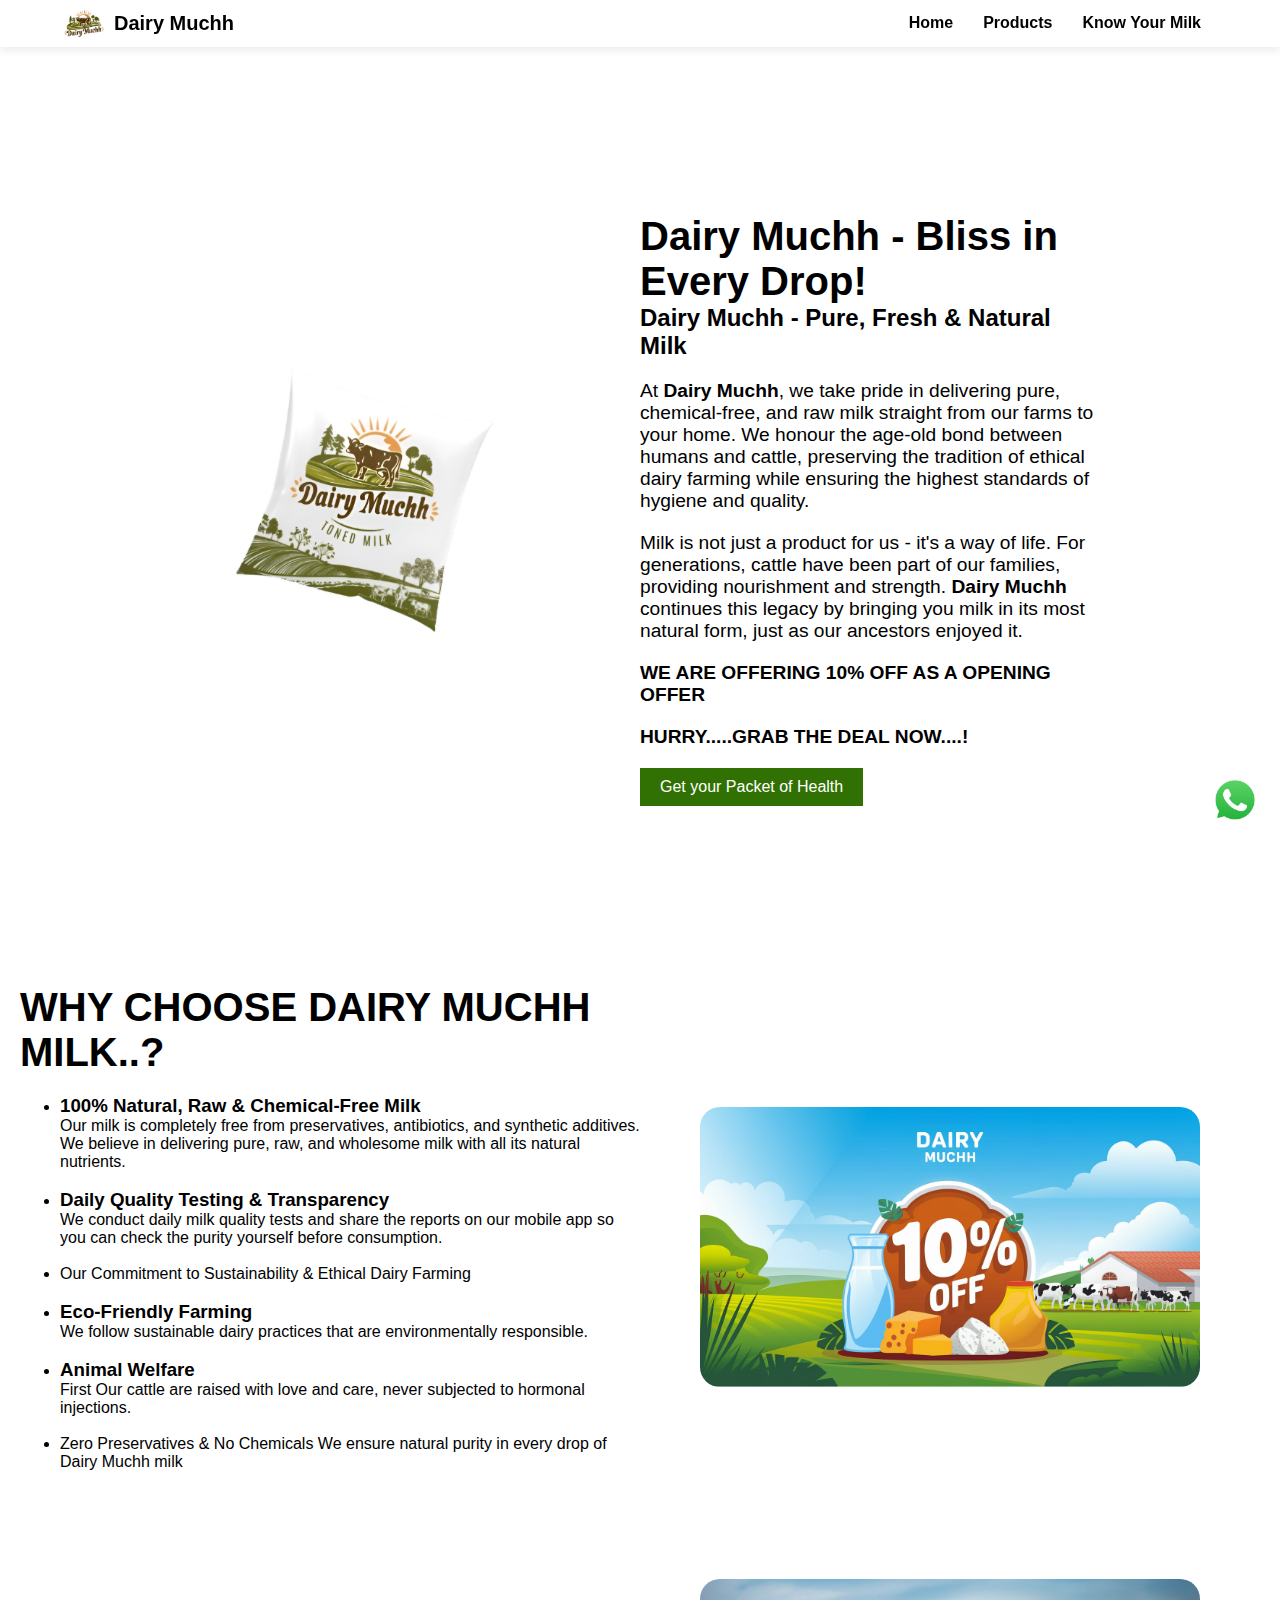
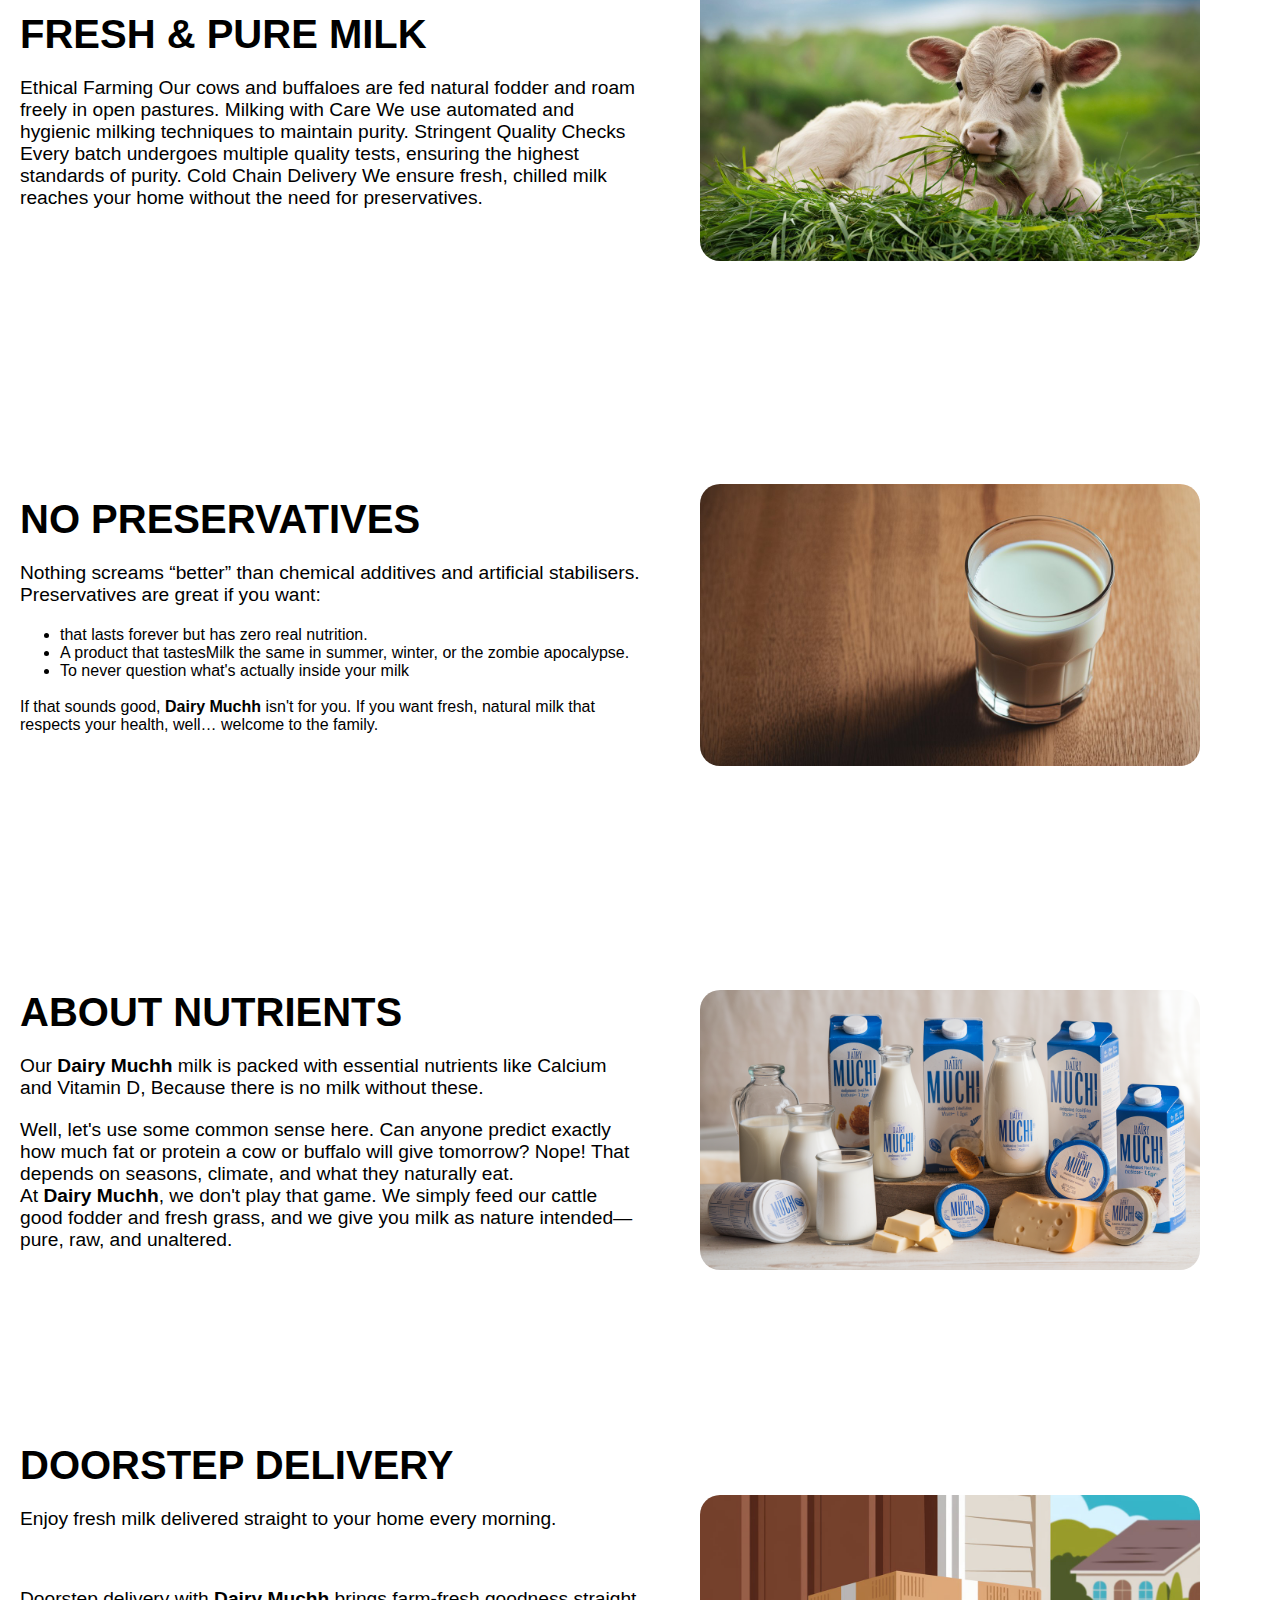
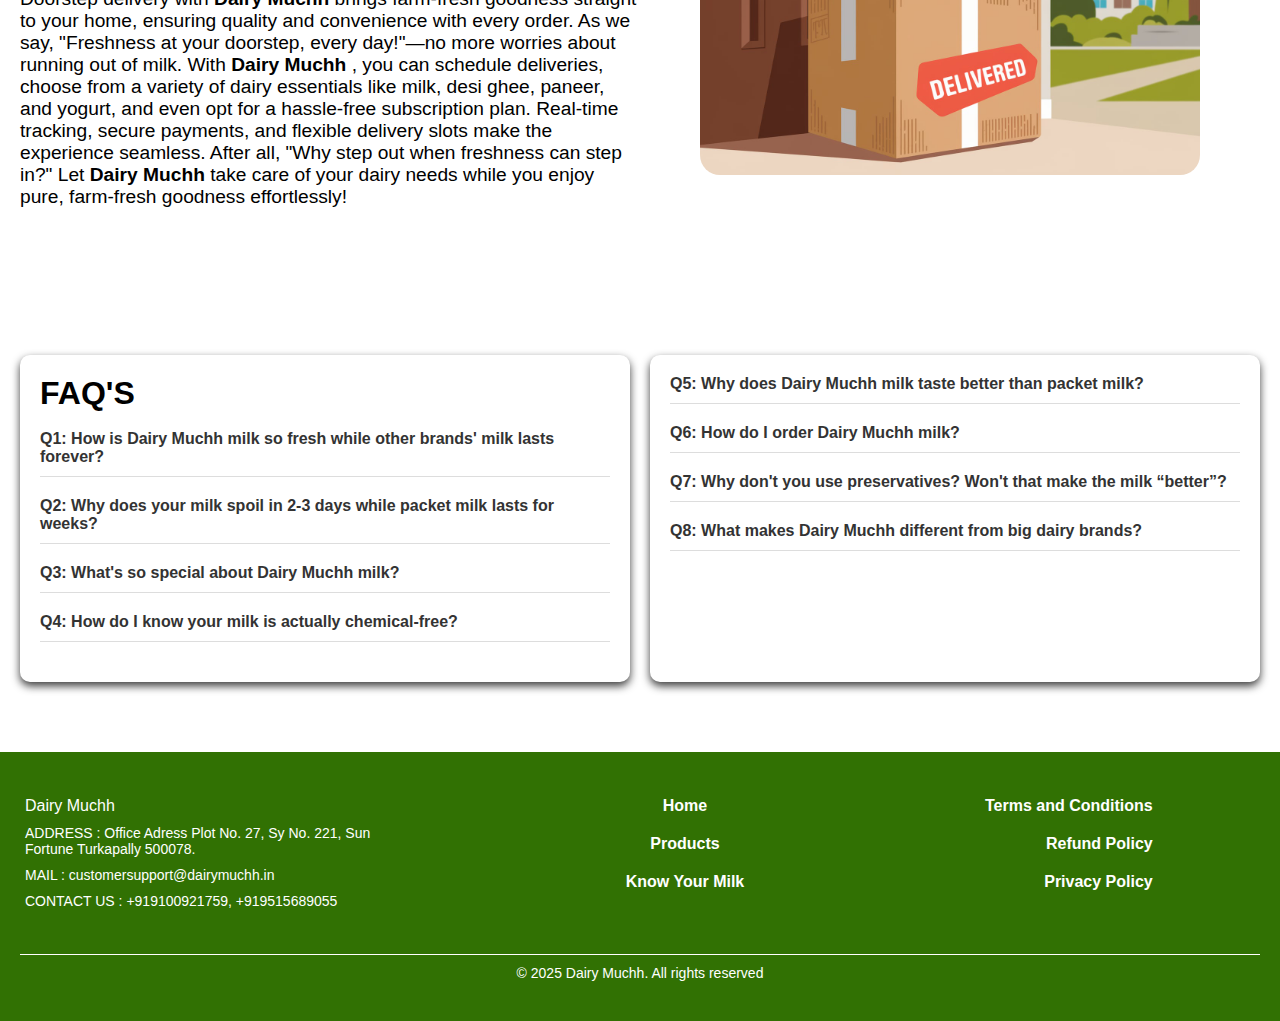
==== index.html @ 493630d1 "Update index.html" ====
<!DOCTYPE html>
<html lang="en">
<head>
    <meta charset="UTF-8">
    <meta name="viewport" content="width=device-width, initial-scale=1.0">
    <title>Dairy Muchh</title>
    <link rel="stylesheet" href="styles.css">
</head>
<body>

    <header>
        <nav>
            <div class="logo">
                <img src="./assets/rsz_dairymuchh_logo_transparent.png" alt="Dairy Muchh Logo" class="logo-img">
                <b class="logo-text">Dairy Muchh</b>
            </div>
            <div class="hamburger" id="hamburger">☰</div>
            <ul class="nav-links" id="nav-links">
                <li><a href="#">Home</a></li>
                <li><a href="products.html">Products</a></li>
                <li><a href="know_your_milk.html">Know Your Milk</a></li>
            </ul>
        </nav>
    </header>
    

    <section class="hero">
        <div class="hero-content">
            <img src="./assets/milk-packet.png" alt="Milk Packet">
            <div class="text">
                <h1>Dairy Muchh - Bliss in Every Drop!</h1>
                <h2>Dairy Muchh - Pure, Fresh & Natural Milk</h2>
                <p>At <b>Dairy Muchh</b>, we take pride in delivering pure, chemical-free, and raw milk straight from our
                    farms to your home. We honour the age-old bond between humans and cattle, preserving the
                    tradition of ethical dairy farming while ensuring the highest standards of hygiene and quality.</p>

                   <p> Milk is not just a product for us - it's a way of life. For generations, cattle have been part of our
                    families, providing nourishment and strength. <b>Dairy Muchh</b> continues this legacy by bringing you
                    milk in its most natural form, just as our ancestors enjoyed it.</p>
                    <b><p>WE ARE OFFERING 10% OFF AS A OPENING OFFER</p></b>
                    <h2><p><b>HURRY.....GRAB THE DEAL NOW....!</b></p></h2>
                <button>Get your Packet of Health</button>
            </div>
        </div>
    </section>

    <div class="section">
        <div class="text">
            <h1>WHY CHOOSE DAIRY MUCHH MILK..?</h1>
            <ul>
                <li><p> <h3>100% Natural, Raw & Chemical-Free Milk</h3>
                    Our milk is completely free from preservatives, antibiotics, and synthetic additives. We believe in
                    delivering pure, raw, and wholesome milk with all its natural nutrients.</li><br>

                    <li><h3>Daily Quality Testing & Transparency</h3>
                        We conduct daily milk quality tests and share the reports on our mobile app so you can check the
                        purity yourself before consumption.</li><br>
                        
                        <li>Our Commitment to Sustainability & Ethical Dairy Farming</li><br>

                        <li> <h3>Eco-Friendly Farming</h3> We follow sustainable dairy practices that are environmentally
                            responsible.</li><br>
                            
                            <li> <h3>Animal Welfare</h3> First Our cattle are raised with love and care, never subjected to hormonal
                                injections.</li><br>

                                <li> Zero Preservatives & No Chemicals We ensure natural purity in every drop of Dairy Muchh
                                    milk</p></li><br>
                   

            </ul>
            
          
        </div>
        <div class="image">
            <img src="./assets/tenpercentoff.webp" alt="WHY CHOOSE DAIRY MUCHH MILK..?">
        </div>
    </div>

   
    <div class="section">
        <div class="text">
            <h1>FRESH & PURE MILK</h1>
            <p>Ethical Farming Our cows and buffaloes are fed natural fodder and roam freely in open
                pastures.
                Milking with Care We use automated and hygienic milking techniques to maintain purity.
                Stringent Quality Checks Every batch undergoes multiple quality tests, ensuring the highest
                standards of purity.
                Cold Chain Delivery We ensure fresh, chilled milk reaches your home without the need for
                preservatives.</p>
        </div>
        <div class="image">
            <img src="./assets/calf-grass-eating.jpg" alt="Fresh & Pure Milk">
        </div>
    </div>

    <div class="section">
        <div class="text">
            <h1>NO PRESERVATIVES</h1>
            <p> Nothing screams “better” than chemical additives and artificial stabilisers. <br>
                Preservatives are great if you want:
                <br>
                <ul>
                    <li> that lasts forever but has zero real nutrition. </li>
                    <li>A product that tastesMilk the same in summer, winter, or the zombie apocalypse.</li>
                    <li> To never question what's actually inside your milk</li> </ul>
            <br />
                 
                If that sounds good, <b>Dairy Muchh</b> isn't for you. If you want fresh, natural milk that respects your
                health, well… welcome to the family.</p>
        </div>
        <div class="image">
            <img src="./assets/milk-glass.jpg" alt="No Preservatives">
        </div>
    </div>

    <div class="section">
        <div class="text">
            <h1>ABOUT NUTRIENTS</h1>
            <p>Our <b>Dairy Muchh</b> milk is packed with essential nutrients like Calcium and Vitamin D, Because there is no milk without these.</p>
            <p>Well, let's use some common sense here. Can anyone predict exactly how much fat or protein a
                cow or buffalo will give tomorrow? Nope! That depends on seasons, climate, and what they
                naturally eat. <br> At <b>Dairy Muchh</b>, we don't play that game. We simply feed our cattle good fodder and fresh grass,
                and we give you milk as nature intended—pure, raw, and unaltered. </p>
        </div>
        <div class="image">
            <img src="./assets/products.webp" alt="About Nutrients">
        </div>
    </div>

    <div class="section">
        <div class="text">
            <h1>DOORSTEP DELIVERY</h1>
            <p>Enjoy fresh milk delivered straight to your home every morning.</p> <br />
            <p>Doorstep delivery with <b> Dairy Muchh</b> brings farm-fresh goodness straight to your home, 
                ensuring quality and convenience with every order. As we say, "Freshness at your doorstep, 
                every day!"—no more worries about running out of milk. With <b>Dairy Muchh</b> , you can schedule deliveries, 
                choose from a variety of dairy essentials like milk, desi ghee, paneer, and yogurt, and even opt for a hassle-free subscription plan. 
                Real-time tracking, secure payments, and flexible delivery slots make the experience seamless. After all, 
                "Why step out when freshness can step in?" Let <b>Dairy Muchh</b>  take care of your dairy needs while you enjoy pure, farm-fresh goodness effortlessly! </p>
        </div>
        <div class="image">
            <img src="./assets/delivery.jpg" alt="Doorstep Delivery">
        </div>
    </div>
    <div class="whatsapp-icon" onclick="openWhatsApp()">
        <img src="./assets/whatsapp-logo.png" alt="WhatsApp">

    </div>
   
    <script>
        document.addEventListener("DOMContentLoaded", function () {
            const hamburger = document.getElementById("hamburger");
            const navLinks = document.getElementById("nav-links");

            hamburger.addEventListener("click", function () {
                navLinks.classList.toggle("active");
            });
        });
        function openWhatsApp() {
            window.location.href = "https://wa.me/+919100921759"; 
        }
    </script>


    <div class="faq-container">
        
        <div class="faq-column">
            <h1>FAQ'S</h1> <br>
            <div class="faq-item">
                <div class="question">Q1: How is Dairy Muchh milk so fresh while other brands' milk lasts forever?</div>
                <div class="answer">Good question! While we deliver raw, farm-fresh milk the very next morning, other brands treat their milk like it's going on a world tour...</div>
            </div>
            <div class="faq-item">
                <div class="question">Q2: Why does your milk spoil in 2-3 days while packet milk lasts for weeks?</div>
                <div class="answer">Because our <b>Dairy Muchh</b> milk is actually real milk! No preservatives, no chemicals, no ultra-processing...</div>
            </div>
            <div class="faq-item">
                <div class="question">Q3: What's so special about Dairy Muchh milk?</div>
                <div class="answer">
                    <ul>
                        <li>We deliver fresh milk</li>
                        <li>No preservatives, no adulteration, no factory processing</li>
                        <li>Ethically raised, happy cows & buffaloes</li>
                        <li>Transparency - You can test our milk anytime!</li>
                    </ul>
                </div>
            </div>
            <div class="faq-item">
                <div class="question">Q4: How do I know your milk is actually chemical-free?</div>
                <div class="answer">We encourage you to test it yourself! We provide a mini testing kit so you can see the truth...</div>
            </div>
        </div>
        <div class="faq-column">
            <div class="faq-item">
                <div class="question">Q5: Why does Dairy Muchh milk taste better than packet milk?</div>
                <div class="answer">Because it's real milk! It hasn't been boiled, processed, stored, and packed into plastic for weeks...</div>
            </div>
            <div class="faq-item">
                <div class="question">Q6: How do I order Dairy Muchh milk?</div>
                <div class="answer">Simple! Just download our app, place an order, and enjoy fresh farm milk delivered to your home the very next morning!</div>
            </div>
            <div class="faq-item">
                <div class="question">Q7: Why don't you use preservatives? Won't that make the milk “better”?</div>
                <div class="answer">Oh yes, nothing screams “better” than chemical additives and artificial stabilisers...</div>
            </div>
            <div class="faq-item">
                <div class="question">Q8: What makes Dairy Muchh different from big dairy brands?</div>
                <div class="answer">
                    <b>Big Dairy Brands:</b><br>
                    ❌ Milk takes a road trip before reaching you.<br>
                    ❌ Boiled, processed, and stored for weeks.<br>
                    ❌ Has an ingredients list longer than it should.<br><br>
                    <b>Dairy Muchh:</b><br>
                    ✅ Fresh Milk arrives at your home.<br>
                    ✅ No preservatives, no chemicals, no processing.<br>
                    ✅ Pure, natural, and packed with nutrients.<br>
                    ✅ Delivered fresh, the way milk is supposed to be.
                </div>
            </div>
        </div>
    </div>

    
</body>
<footer>
    <div class="footer-container">
        <div class="footer-left">
            <div class="logo-down">Dairy Muchh</div>
             <p>ADDRESS : Office Adress Plot No. 27, Sy No. 221, Sun Fortune Turkapally 500078.</p>
            <p >MAIL : customersupport@dairymuchh.in </p>   
            <p>CONTACT US : +919100921759, +919515689055</p>
        </div>
        <div class="footer-middle">
            <ul>
                <li><a href="#">Home</a></li>
                <li><a href="products.html">Products</a></li>
                <li><a href="know_your_milk.html">Know Your Milk</a></li>
            </ul>
        </div>
        <div class="footer-right">
            <ul>
                <li><a href="terms_of_use.html">Terms and Conditions</a></li>
                <li><a href="refund_policy.html">Refund Policy</a></li>
                <li><a href="privacy_policy.html">Privacy Policy</a></li>
            </ul>
        </div>
    </div>
    <br>
    <div class="footer-bottom">
        <p>© 2025 Dairy Muchh. All rights reserved</p> 
    </div>
</footer>
</html>
---- styles.css ----
* {
    margin: 0;
    padding: 10;
    box-sizing: border-box;
    font-family: Arial, sans-serif;
}

body {
    scroll-behavior: smooth;
}

header {
    background: white;
    padding: 10px 5%;
    position: fixed;
    width: 100%;
    top: 0;
    box-shadow: 0 2px 10px rgba(0, 0, 0, 0.1);
    z-index: 1000;
}

nav {
    display: flex;
    justify-content: space-between;
    align-items: center;
    position: relative;
}

nav ul {
    list-style: none;
    display: flex;
}

nav ul li {
    margin: 0 15px;
}

nav ul li a {
    text-decoration: none;
    color: black;
    font-weight: bold;
}

.hero {
    margin-top: 60px;
    display: flex;
    align-items: center;
    justify-content: center;
    padding: 50px 5%;
    height: 100vh;
}

.hero-content {
    display: flex;
    align-items: center;
    justify-content: space-between;
    width: 80%;
}

.hero-content img {
    width: 40%;
    max-width: 400px;
}

.text {
    width: 50%;
}

.text h1 {
    font-size: 2.5rem;
}

.text p {
    margin: 20px 0;
    font-size: 1.2rem;
}

button {
    background: #317103;
    color: white;
    padding: 10px 20px;
    border: none;
    cursor: pointer;
    font-size: 1rem;
}

.scroll-section {
    height: 100vh;
    display: flex;
    align-items: center;
    justify-content: center;
    font-size: 2rem;
    font-weight: bold;
    background: #f5f5f5;
    border-bottom: 2px solid #ddd;
}

.whatsapp-icon {
    position: fixed;
    right: 20px;
    bottom: 75px;
    width: 50px;
    height: 50px;
}

.whatsapp-icon img {
    width: 100%;
}

.logo {
    display: flex;
    align-items: center;
}

.logo-img {
    width: 40px;
    height: auto;
    margin-right: 10px;
}

.logo-text {
    font-size: 20px;
    font-weight: bold;
}

.hamburger {
    display: none;
    font-size: 2rem;
    cursor: pointer;
}

footer {
    background-color: #317103;
    padding: 40px 20px;
}

.footer-container {
    display: flex;
    justify-content: space-between;
    align-items: flex-start;
    max-width: 1200px;
    margin: 5px;
    flex-wrap: wrap;
}

.footer-left {
    width: 30%;
}

.footer-left h2, .contact p, .contact a {
    color: white;
}

.footer-left p {
    font-size: 14px;
    margin-top: 10px;
    color: white;
}
.logo-down {
    color: white;
}

.footer-middle {
    width: 20%;
}

.footer-middle ul {
    list-style: none;
    padding: 0;
    height: 100%;
    text-align: center;
    color: white;
}

.footer-middle ul li {
    margin-bottom: 20px;
    color: white;
}

.footer-middle ul li a {
    text-decoration: none;
    color: white;
    font-weight: bold;
}


.footer-right {
    display: flex;
    width: 20%;
    align-items: end;
    text-align: end;
}

.footer-right ul {
    list-style: none;
    padding: 0;
    height: 100%;
    text-align: end;
    color: white;
}

.footer-right ul li {
    margin-bottom: 20px;
    color: white;
}

.footer-right ul li a {
    text-decoration: none;
    color: white;
    font-weight: bold;
}


.social-icons {
    display: flex;
    justify-content: center;
    gap: 15px;
}

.social-icons img {
    width: 60px;
    height: 60px;
    padding: 10px;
}

.footer-bottom {
    justify-content: space-between;
    align-items: center;
    border-top: 1px solid white;
    padding-top: 10px;
    margin-top: 20px;
    flex-wrap: wrap;
    text-align: center;
}

.footer-bottom p {
    font-size: 14px;
    color: white;
    align-items: center;
    text-align: center;
}

.footer-bottom ul {
    list-style: none;
    display: flex;
    gap: 15px;
    padding: 0;
}

.footer-bottom ul li a {
    text-decoration: none;
    color: white;
    font-size: 14px;
}

.section {
    display: flex;
    flex-direction: row;
    height: 500px;
    width: 100%;
    align-items: center;
    justify-content: space-between;
    background-color: white;
    padding: 20px;
    margin: 5px auto;
    border-radius: 10px;
    box-sizing: border-box;
    flex-wrap: wrap;
}

.text-2 {
    text-align: end;
    flex: 1;
    padding: 10px;
}

.image {
    display: flex;
    flex: 1;
    align-items: center;
    justify-content: center;
}

.image img {
    width: 500px;
    border-radius: 20px;
    margin: 10px;
    object-fit: cover;
}


.faq-container {
    font-family: Arial, sans-serif;
    display: flex;
    justify-content: center;

    gap: 20px;
    max-width: 100%;
    margin: 50px auto;
    padding: 20px;
}

.faq-column {
    flex: 1 ;
    background-color: white;
    padding: 20px;
    border-radius: 10px;
    box-shadow: 0px 4px 8px rgba(7, 7, 7, 0.788);
}

.faq-item {
    margin-bottom: 20px;
    border-bottom: 1px solid #ddd;
    padding-bottom: 10px;
}

.question {
    font-weight: bold;
    color: #333;
    cursor: pointer;
}

.answer {
    margin-top: 5px;
    color: #555;
    display: none;
}

.faq-item:hover .answer {
    display: block;
}



@media (max-width: 768px) {
    .section {
        flex-direction: column;
        height: auto;
    }
    .image img {
        width: 90%;
    }
    .text, .text-2 {
        text-align: center;
    }
    .hero-content {
        flex-direction: column;
        text-align: center;
    }
    .hero-content img {
        width: 80%;
        max-width: 300px;
        margin-bottom: 20px;
    }
    .text {
        width: 100%;
    }

    .faq-container {
        flex-direction: column;
    }
    .nav-links {
        display: none;
        flex-direction: column;
        background: white;
        position: absolute;
        top: 60px;
        right: 0;
        width: 200px;
        box-shadow: 0 2px 10px rgba(0, 0, 0, 0.1);
        padding: 10px;
        text-align: center;
    }
    .nav-links.active {
        display: flex;
    }
    .hamburger {
        display: block;
    }
}

@media (min-width: 769px) {
    .hamburger {
        display: none;
    }
    .nav-links {
        display: flex;
    }
}
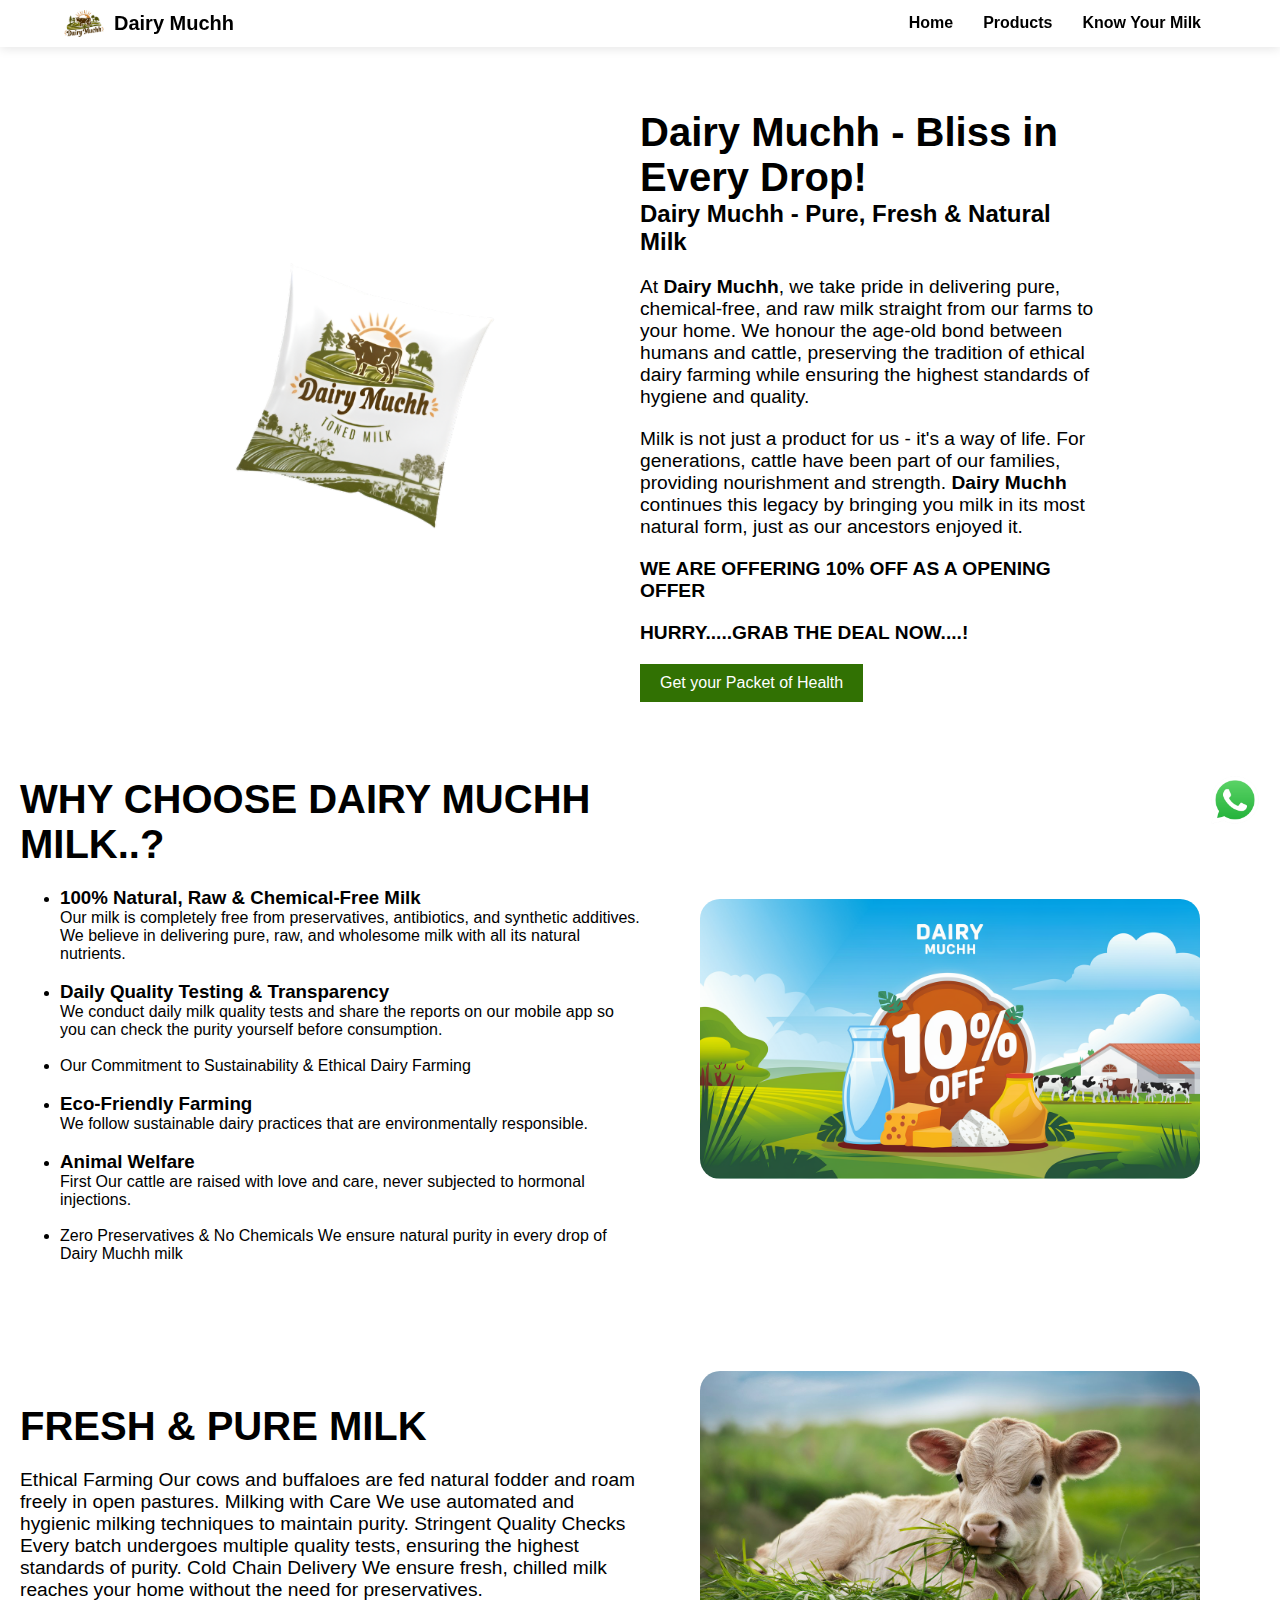
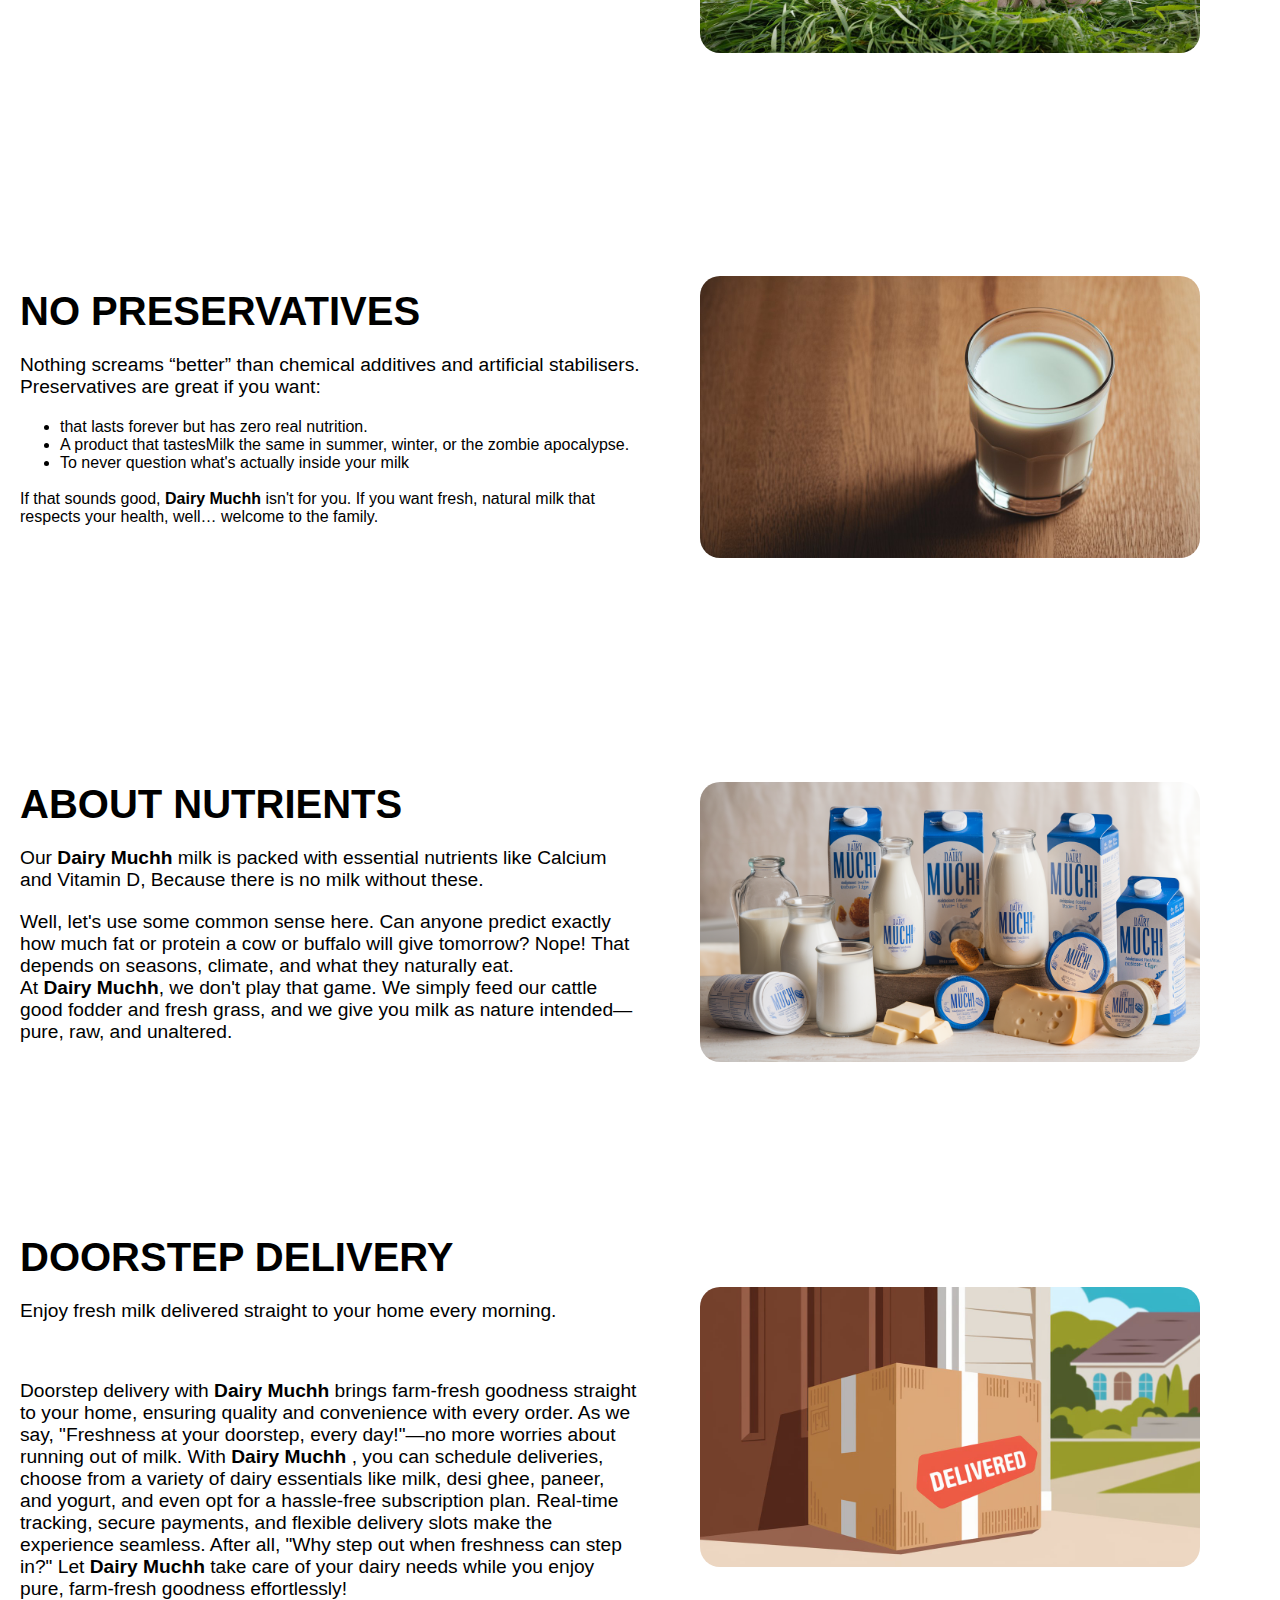
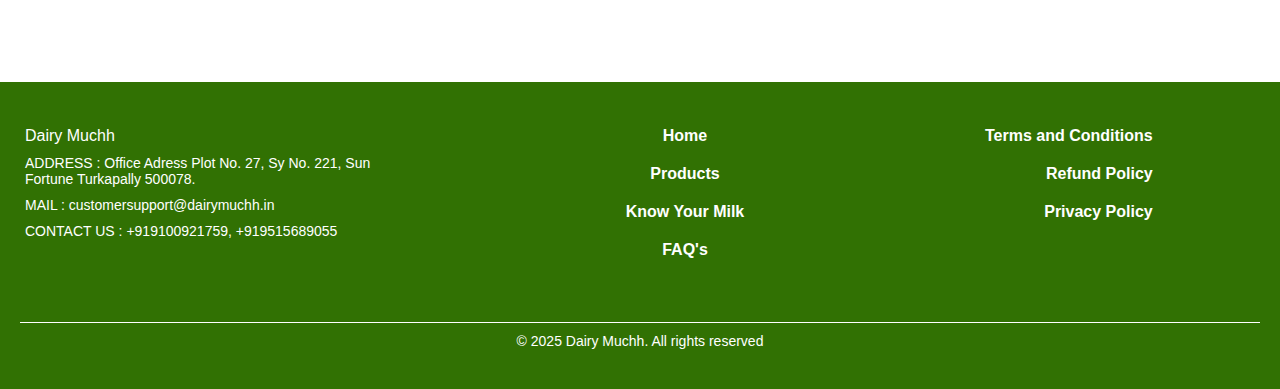
==== commit 9a29fe7b: "Update index.html" ====
--- a/index.html
+++ b/index.html
@@ -162,66 +162,6 @@
         }
     </script>
 
-
-    <div class="faq-container">
-        
-        <div class="faq-column">
-            <h1>FAQ'S</h1> <br>
-            <div class="faq-item">
-                <div class="question">Q1: How is Dairy Muchh milk so fresh while other brands' milk lasts forever?</div>
-                <div class="answer">Good question! While we deliver raw, farm-fresh milk the very next morning, other brands treat their milk like it's going on a world tour...</div>
-            </div>
-            <div class="faq-item">
-                <div class="question">Q2: Why does your milk spoil in 2-3 days while packet milk lasts for weeks?</div>
-                <div class="answer">Because our <b>Dairy Muchh</b> milk is actually real milk! No preservatives, no chemicals, no ultra-processing...</div>
-            </div>
-            <div class="faq-item">
-                <div class="question">Q3: What's so special about Dairy Muchh milk?</div>
-                <div class="answer">
-                    <ul>
-                        <li>We deliver fresh milk</li>
-                        <li>No preservatives, no adulteration, no factory processing</li>
-                        <li>Ethically raised, happy cows & buffaloes</li>
-                        <li>Transparency - You can test our milk anytime!</li>
-                    </ul>
-                </div>
-            </div>
-            <div class="faq-item">
-                <div class="question">Q4: How do I know your milk is actually chemical-free?</div>
-                <div class="answer">We encourage you to test it yourself! We provide a mini testing kit so you can see the truth...</div>
-            </div>
-        </div>
-        <div class="faq-column">
-            <div class="faq-item">
-                <div class="question">Q5: Why does Dairy Muchh milk taste better than packet milk?</div>
-                <div class="answer">Because it's real milk! It hasn't been boiled, processed, stored, and packed into plastic for weeks...</div>
-            </div>
-            <div class="faq-item">
-                <div class="question">Q6: How do I order Dairy Muchh milk?</div>
-                <div class="answer">Simple! Just download our app, place an order, and enjoy fresh farm milk delivered to your home the very next morning!</div>
-            </div>
-            <div class="faq-item">
-                <div class="question">Q7: Why don't you use preservatives? Won't that make the milk “better”?</div>
-                <div class="answer">Oh yes, nothing screams “better” than chemical additives and artificial stabilisers...</div>
-            </div>
-            <div class="faq-item">
-                <div class="question">Q8: What makes Dairy Muchh different from big dairy brands?</div>
-                <div class="answer">
-                    <b>Big Dairy Brands:</b><br>
-                    ❌ Milk takes a road trip before reaching you.<br>
-                    ❌ Boiled, processed, and stored for weeks.<br>
-                    ❌ Has an ingredients list longer than it should.<br><br>
-                    <b>Dairy Muchh:</b><br>
-                    ✅ Fresh Milk arrives at your home.<br>
-                    ✅ No preservatives, no chemicals, no processing.<br>
-                    ✅ Pure, natural, and packed with nutrients.<br>
-                    ✅ Delivered fresh, the way milk is supposed to be.
-                </div>
-            </div>
-        </div>
-    </div>
-
-    
 </body>
 <footer>
     <div class="footer-container">
@@ -236,6 +176,7 @@
                 <li><a href="#">Home</a></li>
                 <li><a href="products.html">Products</a></li>
                 <li><a href="know_your_milk.html">Know Your Milk</a></li>
+                <li><a href="FAQ's.html">FAQ's</a></li>
             </ul>
         </div>
         <div class="footer-right">
--- a/styles.css
+++ b/styles.css
@@ -47,7 +47,6 @@
     align-items: center;
     justify-content: center;
     padding: 50px 5%;
-    height: 100vh;
 }
 
 .hero-content {
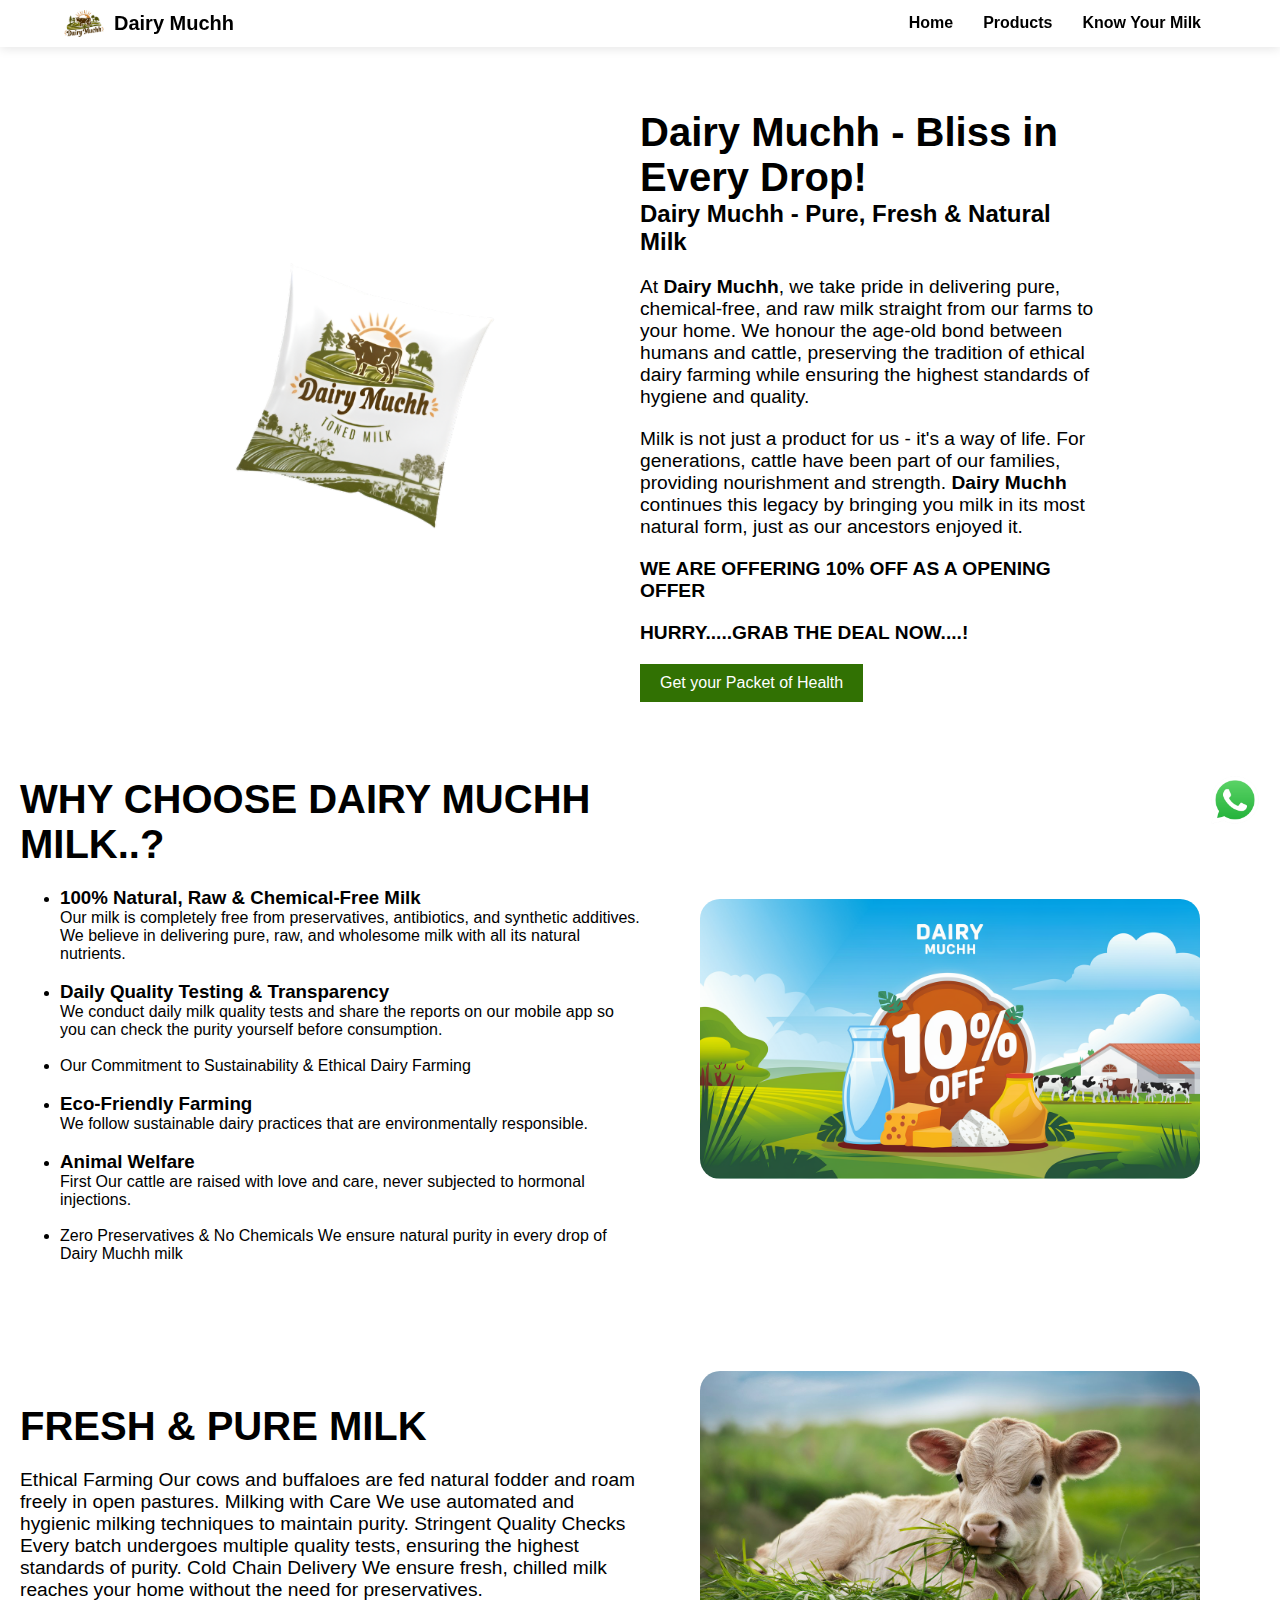
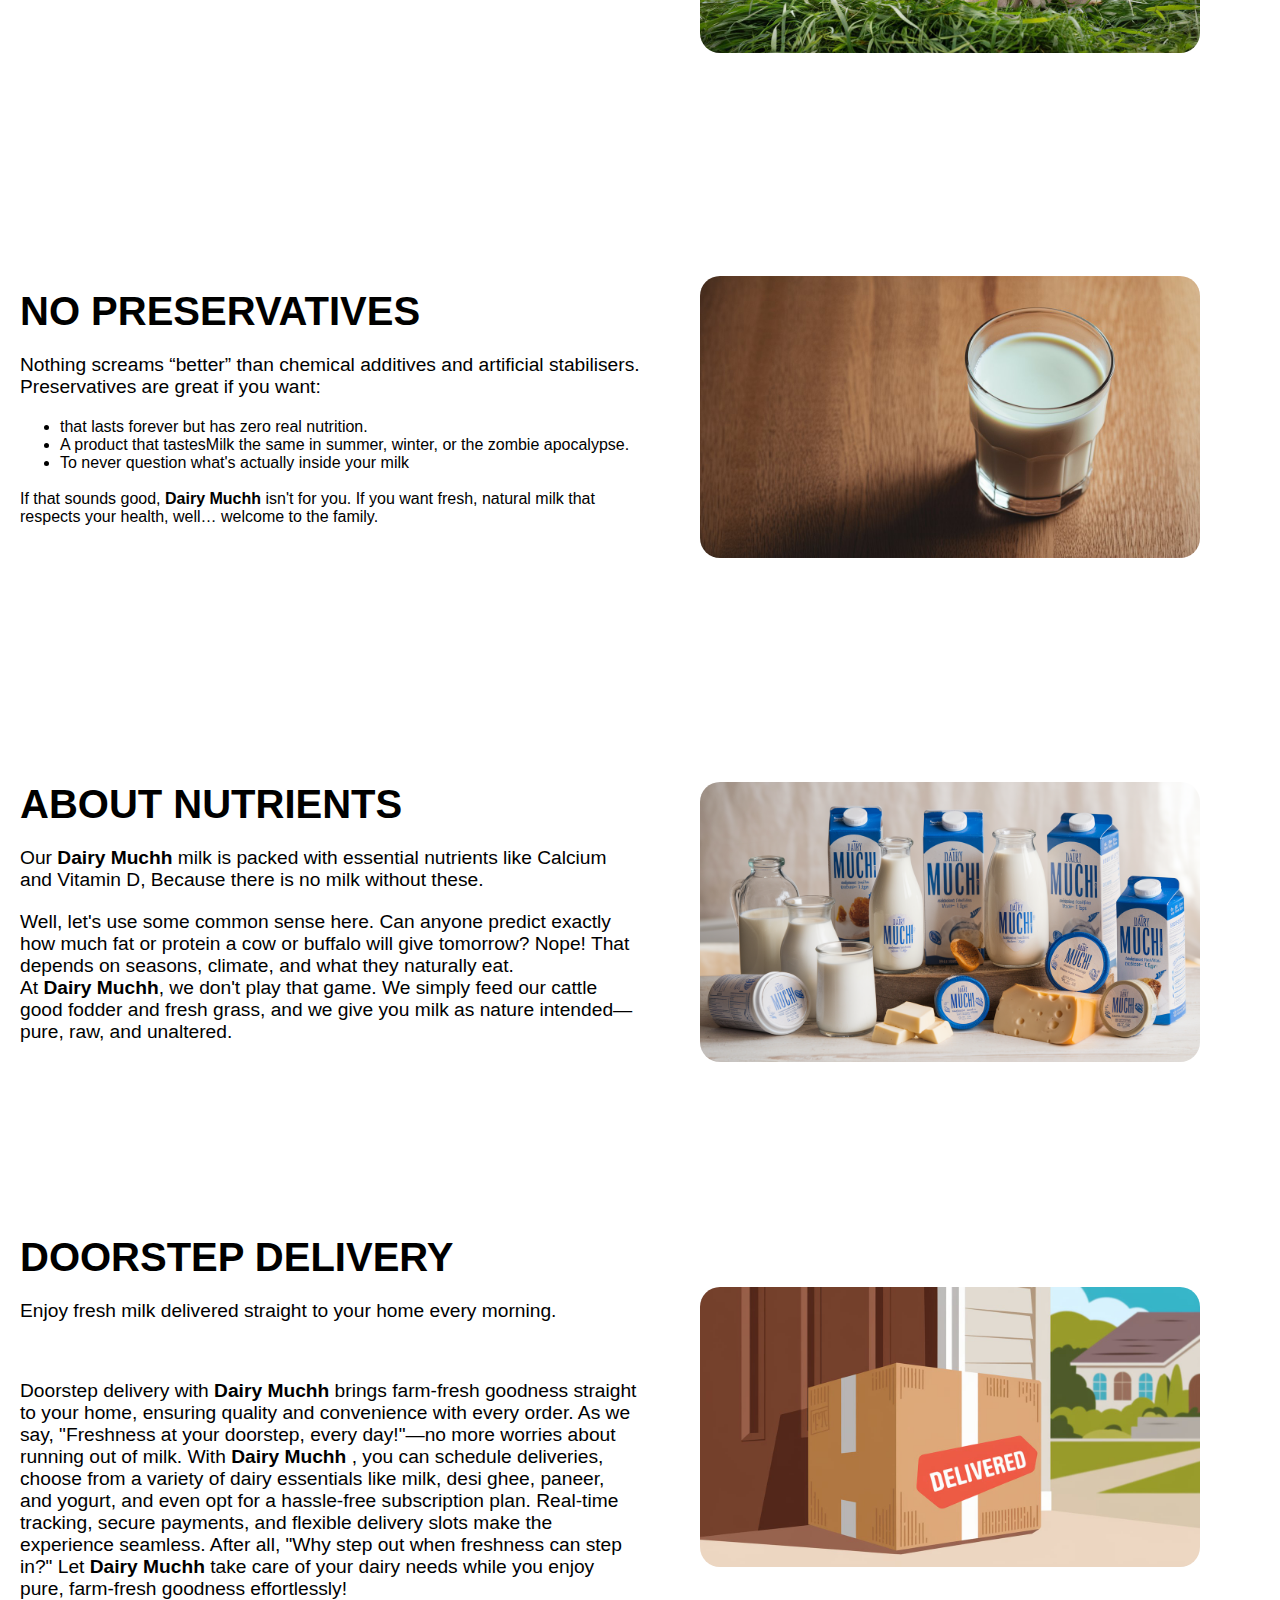
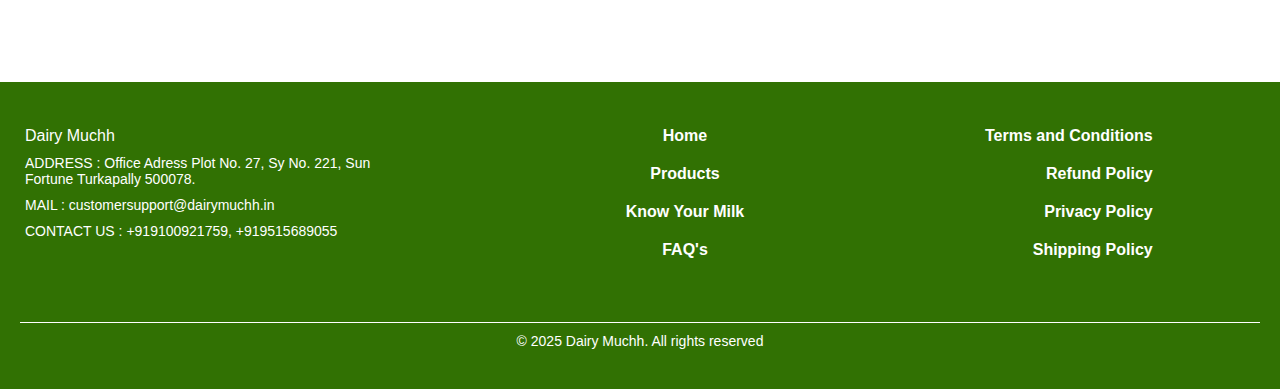
==== commit 7afaa0b4: "Update index.html" ====
--- a/index.html
+++ b/index.html
@@ -184,6 +184,7 @@
                 <li><a href="terms_of_use.html">Terms and Conditions</a></li>
                 <li><a href="refund_policy.html">Refund Policy</a></li>
                 <li><a href="privacy_policy.html">Privacy Policy</a></li>
+                <li><a href="shippingpolicy.html">Shipping Policy</a></li>
             </ul>
         </div>
     </div>
--- a/styles.css
+++ b/styles.css
@@ -286,48 +286,49 @@
     margin: 10px;
     object-fit: cover;
 }
-
-
 .faq-container {
-    font-family: Arial, sans-serif;
-    display: flex;
-    justify-content: center;
-
-    gap: 20px;
-    max-width: 100%;
-    margin: 50px auto;
-    padding: 20px;
-}
-
-.faq-column {
-    flex: 1 ;
-    background-color: white;
-    padding: 20px;
+    width: 60%;
+    background: white;
+    box-shadow: 0px 4px 10px rgba(0, 0, 0, 0.1);
     border-radius: 10px;
-    box-shadow: 0px 4px 8px rgba(7, 7, 7, 0.788);
-}
+    padding: 30px;
+}
+
+
+.faq-container h1 {
+    font-size: 32px;
+    font-weight: bold;
+    margin-bottom: 20px;
+    color: #333;
+}
+
 
 .faq-item {
-    margin-bottom: 20px;
-    border-bottom: 1px solid #ddd;
-    padding-bottom: 10px;
-}
+    background: #ffffff;
+    border-radius: 8px;
+    margin-bottom: 10px;
+    padding: 15px;
+}
+
 
 .question {
-    font-weight: bold;
-    color: #333;
-    cursor: pointer;
-}
+    font-size: 18px;
+    font-weight: bold;
+    color:black;
+    margin-bottom: 5px;
+}
+
 
 .answer {
-    margin-top: 5px;
+    font-size: 16px;
     color: #555;
-    display: none;
-}
-
-.faq-item:hover .answer {
-    display: block;
-}
+    margin-top: 10px;
+}
+
+.answer ul li {
+    margin: 5px 0;
+}
+
 
 
 
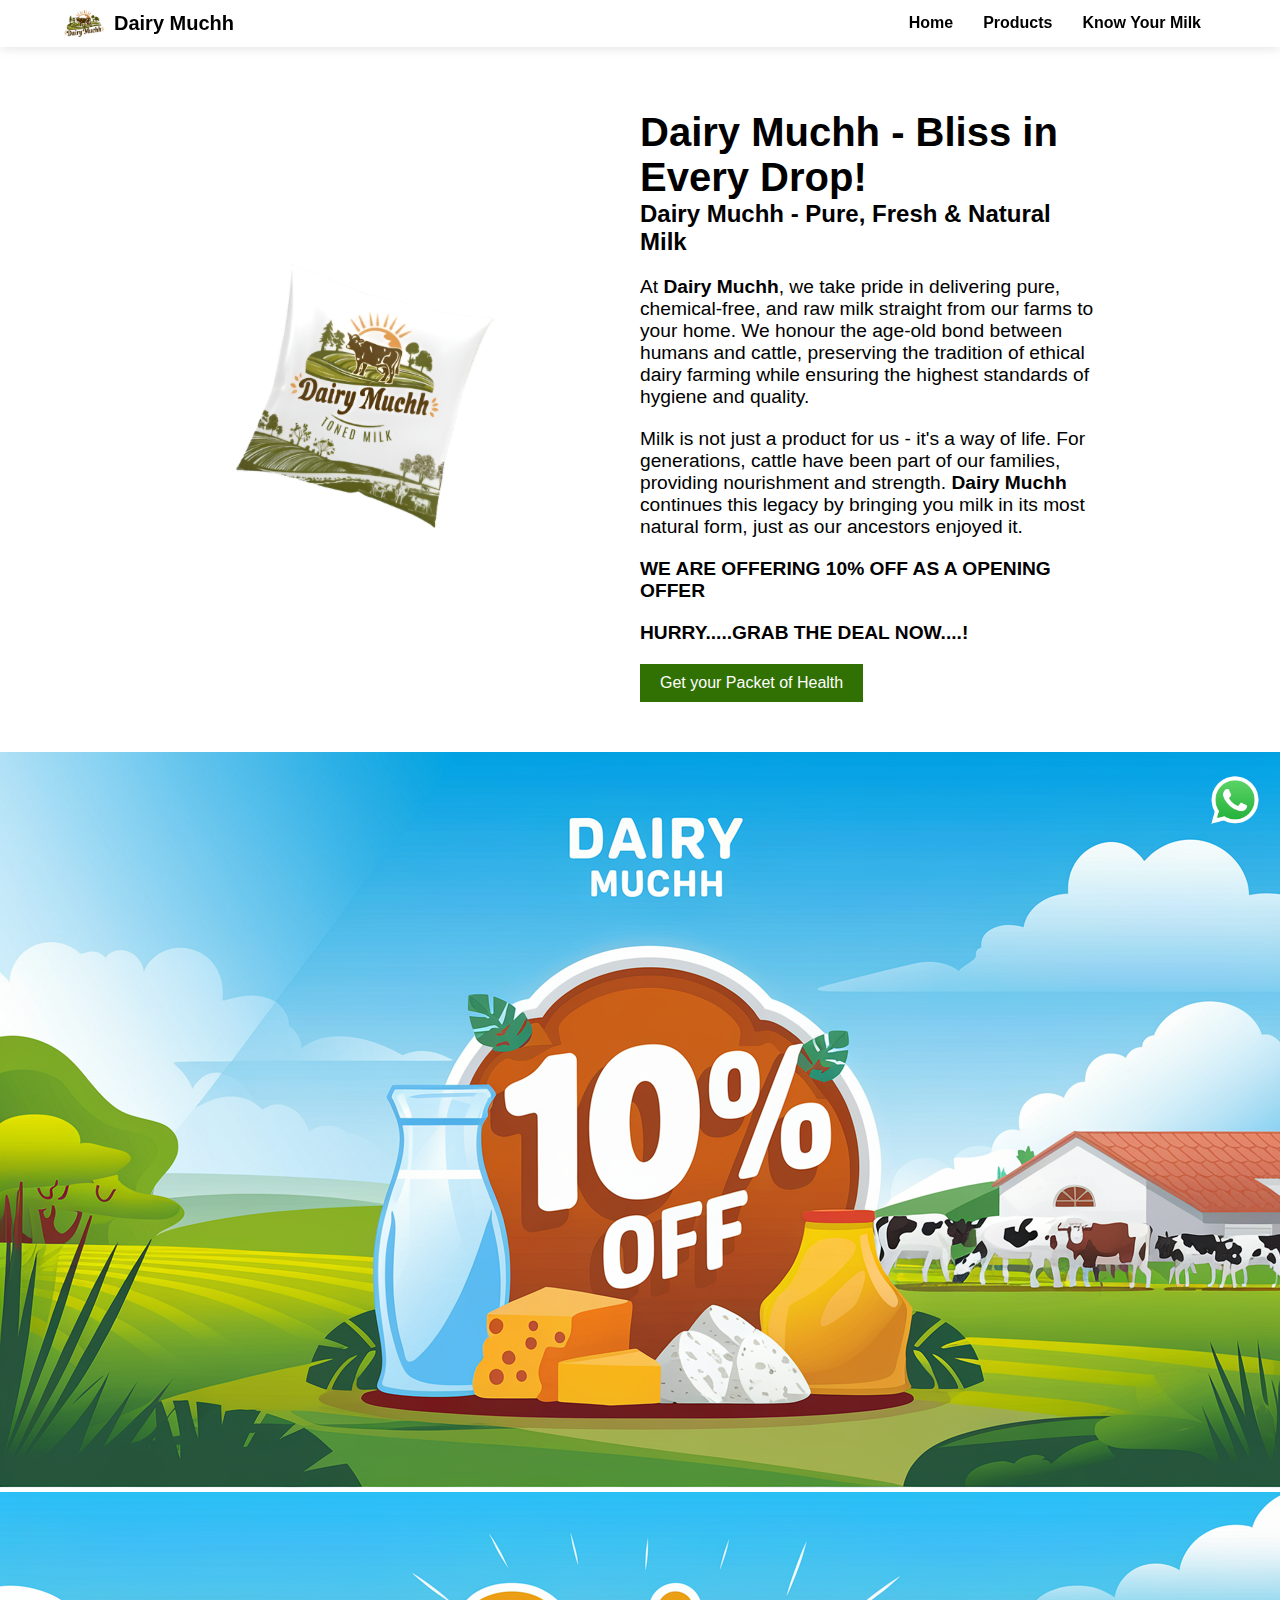
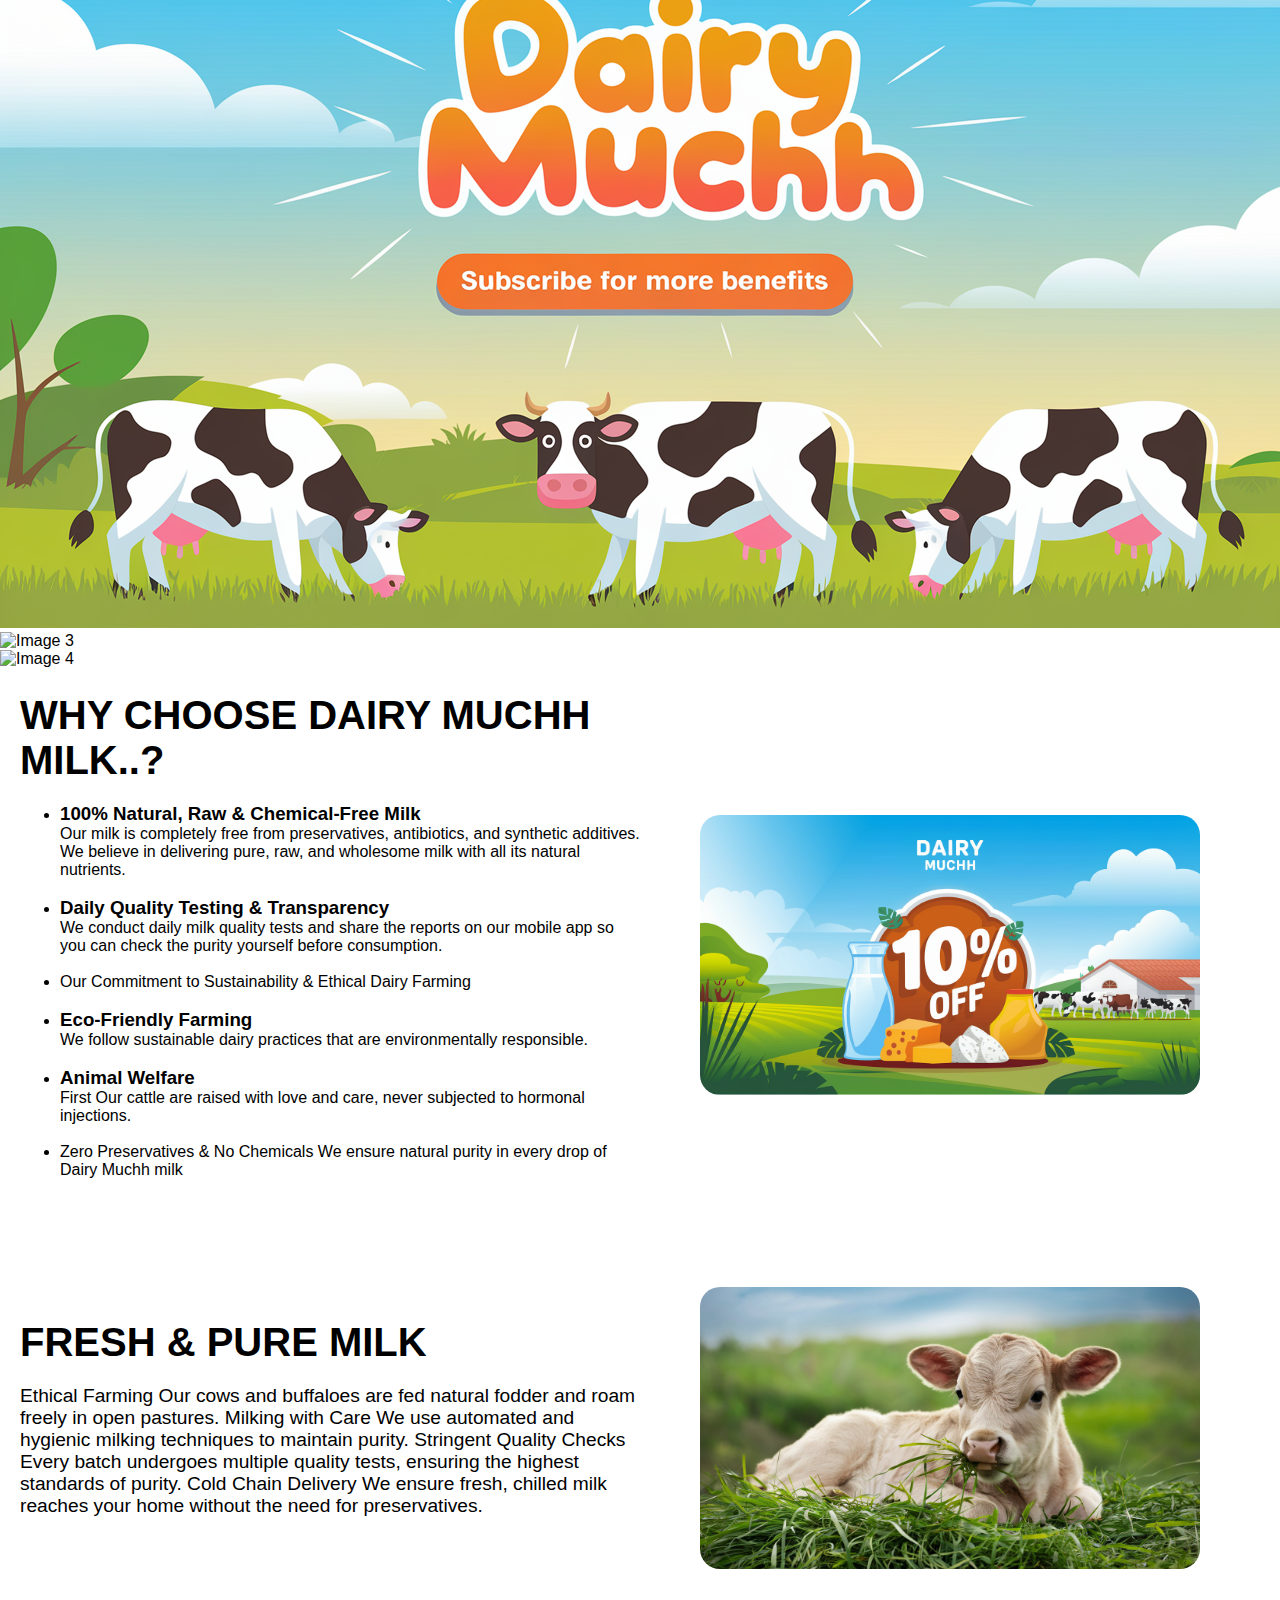
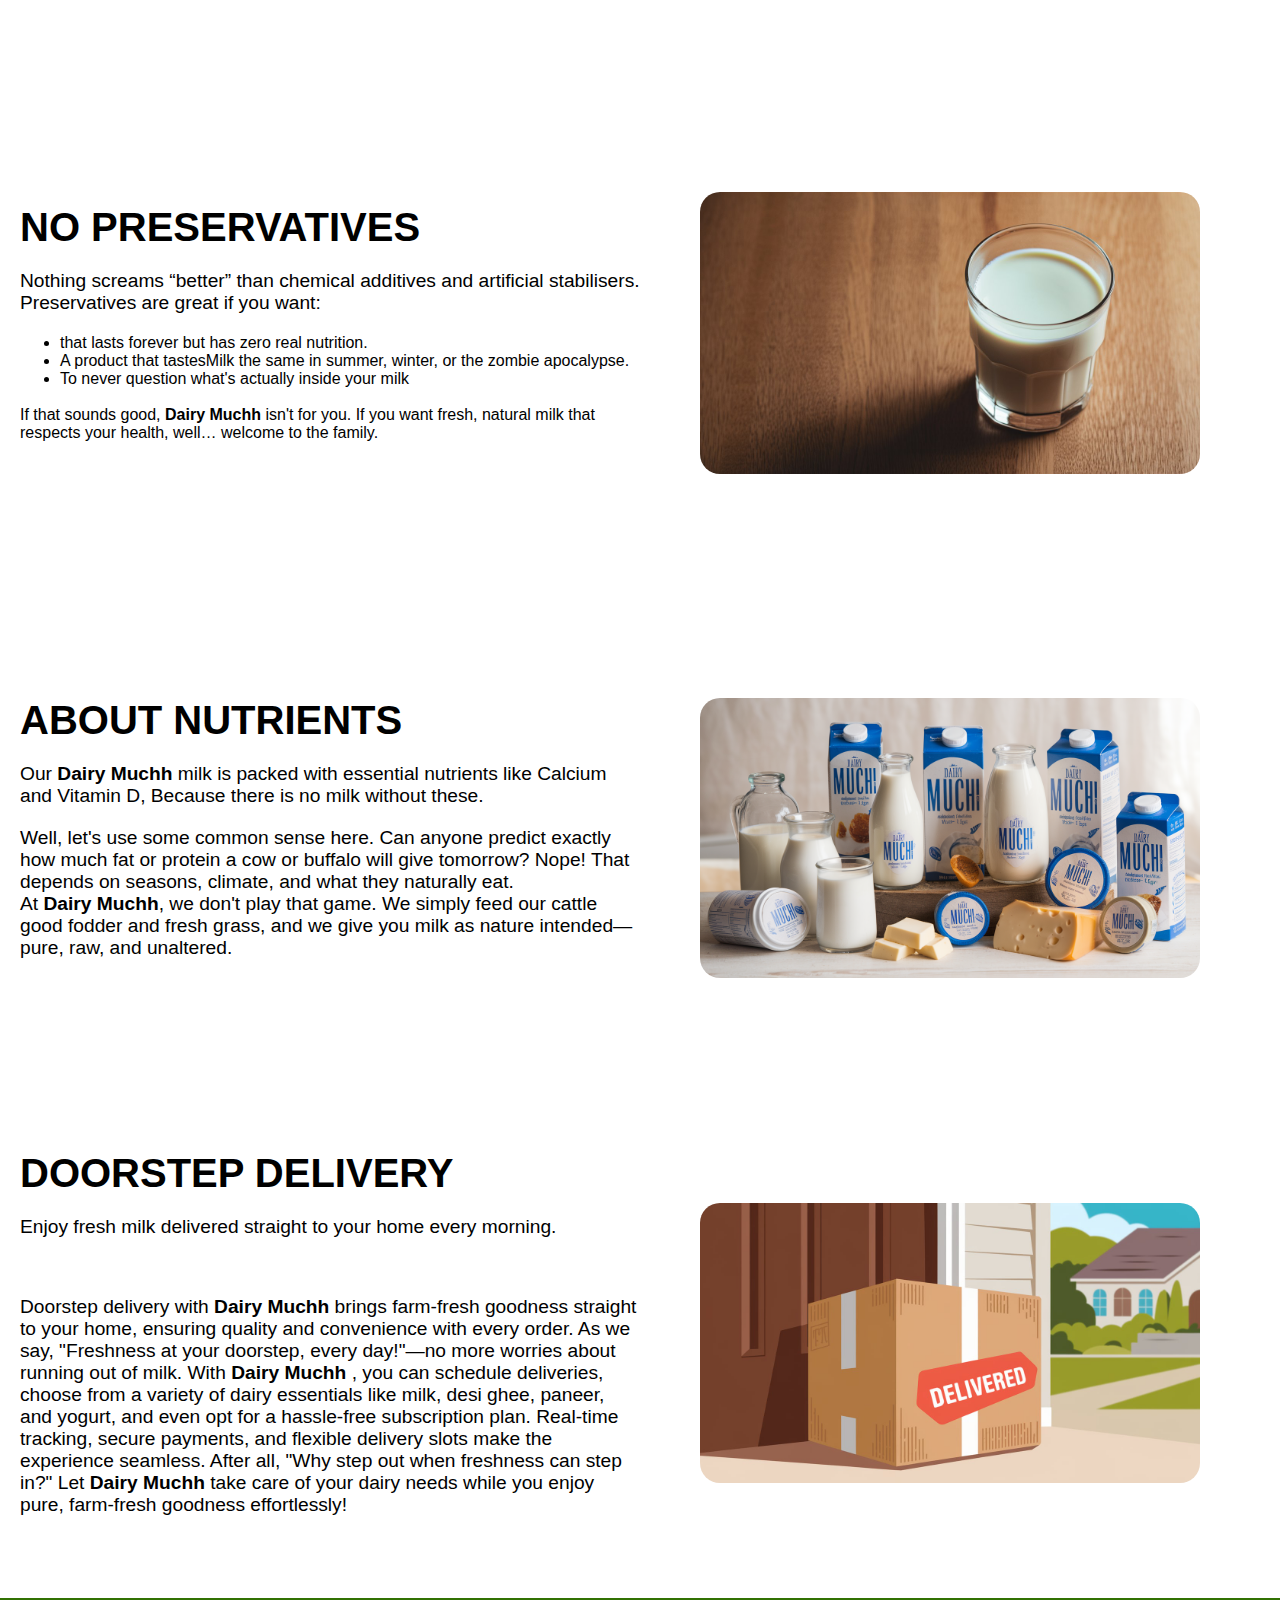
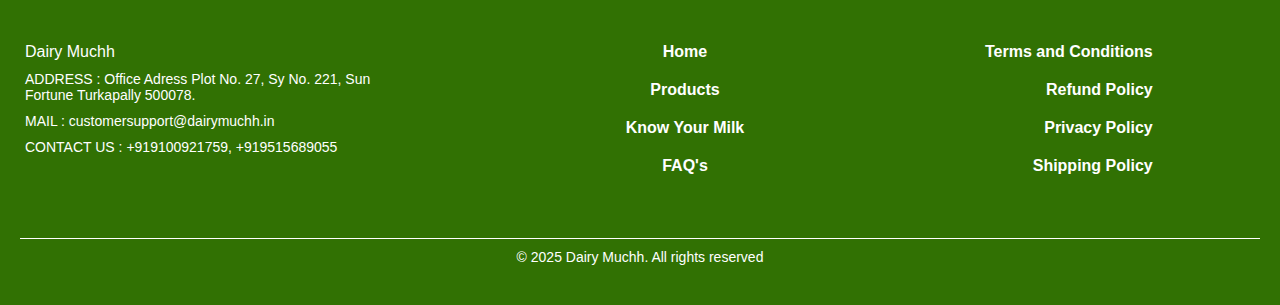
==== commit e7ace835: "Update index.html" ====
--- a/index.html
+++ b/index.html
@@ -44,6 +44,62 @@
         </div>
     </section>
 
+    
+     <div class="slidebox">
+        <div class="slider-container">
+            <div class="slider">
+                <div class="slide"><img src="./assets/tenpercent (1).webp" alt="Image 1"></div>
+                <div class="slide"><img src="./assets/tenpercent (2).webp" alt="Image 2"></div>
+                <div class="slide"><img src="./assets/dairymuchh.jpg" alt="Image 3"></div>
+                <div class="slide"><img src="./assets/dairymuchh2.jpg" alt="Image 4"></div>
+            </div>
+        </div>
+    
+        <div class="dots">
+            <span class="dot" onclick="jumpToSlide(0)"></span>
+            <span class="dot" onclick="jumpToSlide(1)"></span>
+            <span class="dot" onclick="jumpToSlide(2)"></span>
+            <span class="dot" onclick="jumpToSlide(3)"></span>
+        </div>
+    
+        <script>
+            let currentIndex = 0;
+            const slides = document.querySelectorAll('.slide');
+            const dots = document.querySelectorAll('.dot');
+            const slider = document.querySelector('.slider');
+            const sliderContainer = document.querySelector('.slider-container');
+    
+            function updateSlider() {
+                slider.style.transform = `translateX(-${currentIndex * 100}%)`;
+                dots.forEach((dot, index) => {
+                    dot.classList.toggle('active', index === currentIndex);
+                });
+            }
+    
+            function moveSlide(direction) {
+                currentIndex += direction;
+                if (currentIndex < 0) currentIndex = slides.length - 1;
+                if (currentIndex >= slides.length) currentIndex = 0;
+                updateSlider();
+            }
+    
+            function jumpToSlide(index) {
+                currentIndex = index;
+                updateSlider();
+            }
+    
+            
+            let autoSlideInterval = setInterval(() => moveSlide(1), 1000);
+    
+            
+            sliderContainer.addEventListener("mouseenter", () => clearInterval(autoSlideInterval));
+            sliderContainer.addEventListener("mouseleave", () => autoSlideInterval = setInterval(() => moveSlide(1), 5000));
+    
+            updateSlider();
+        </script>
+    </div>
+
+    
     <div class="section">
         <div class="text">
             <h1>WHY CHOOSE DAIRY MUCHH MILK..?</h1>
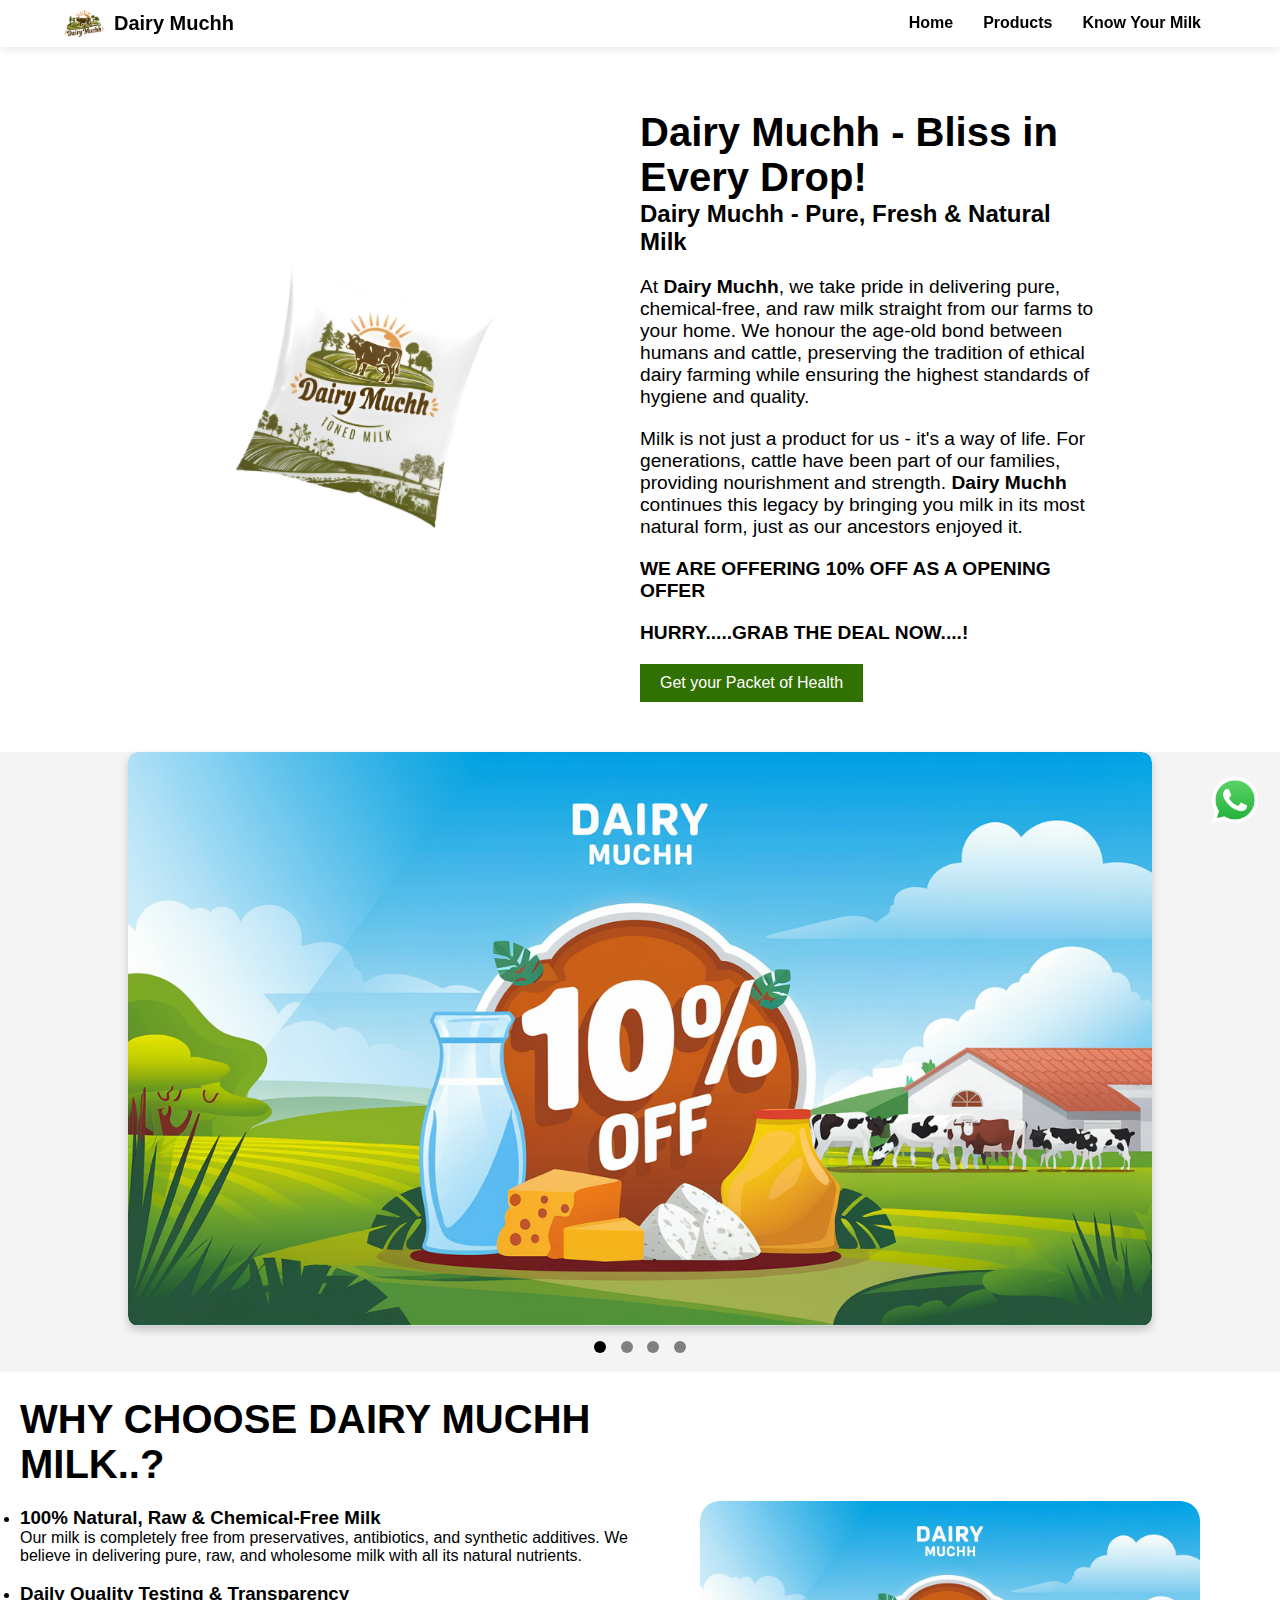
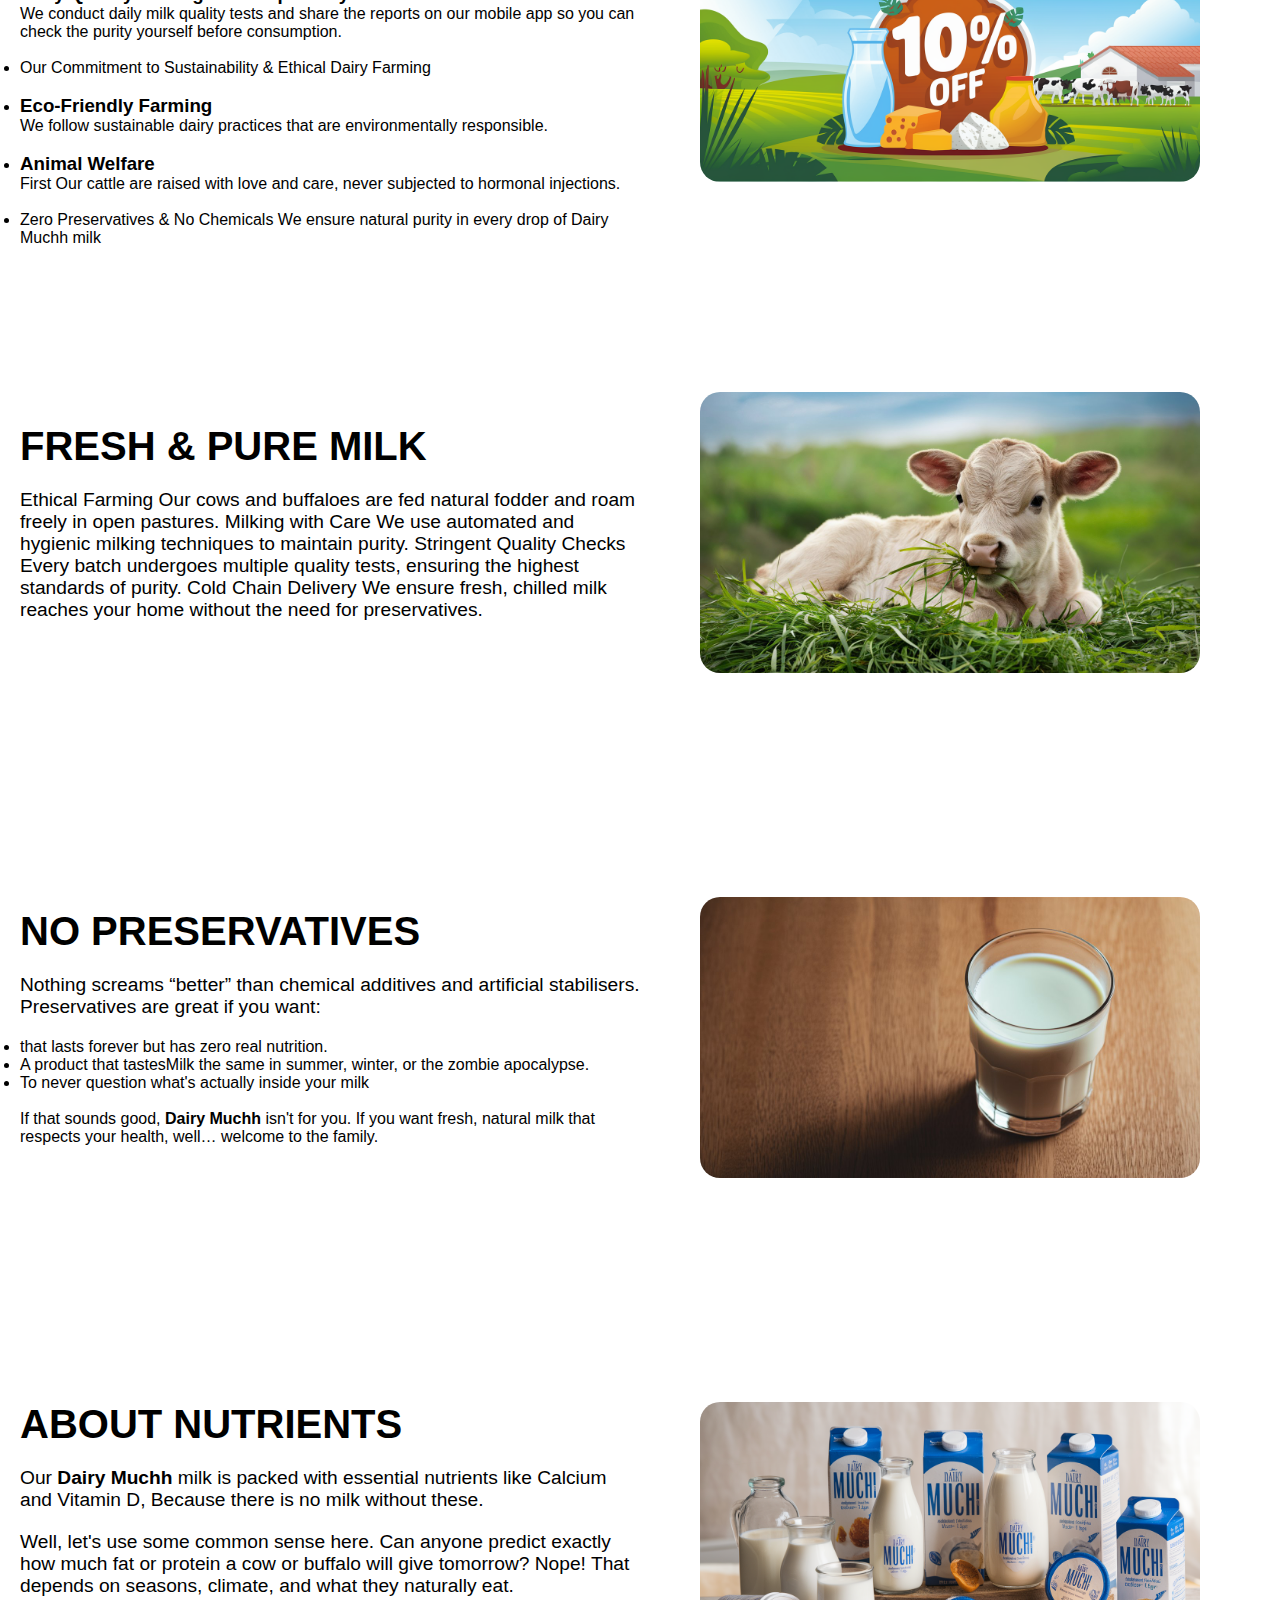
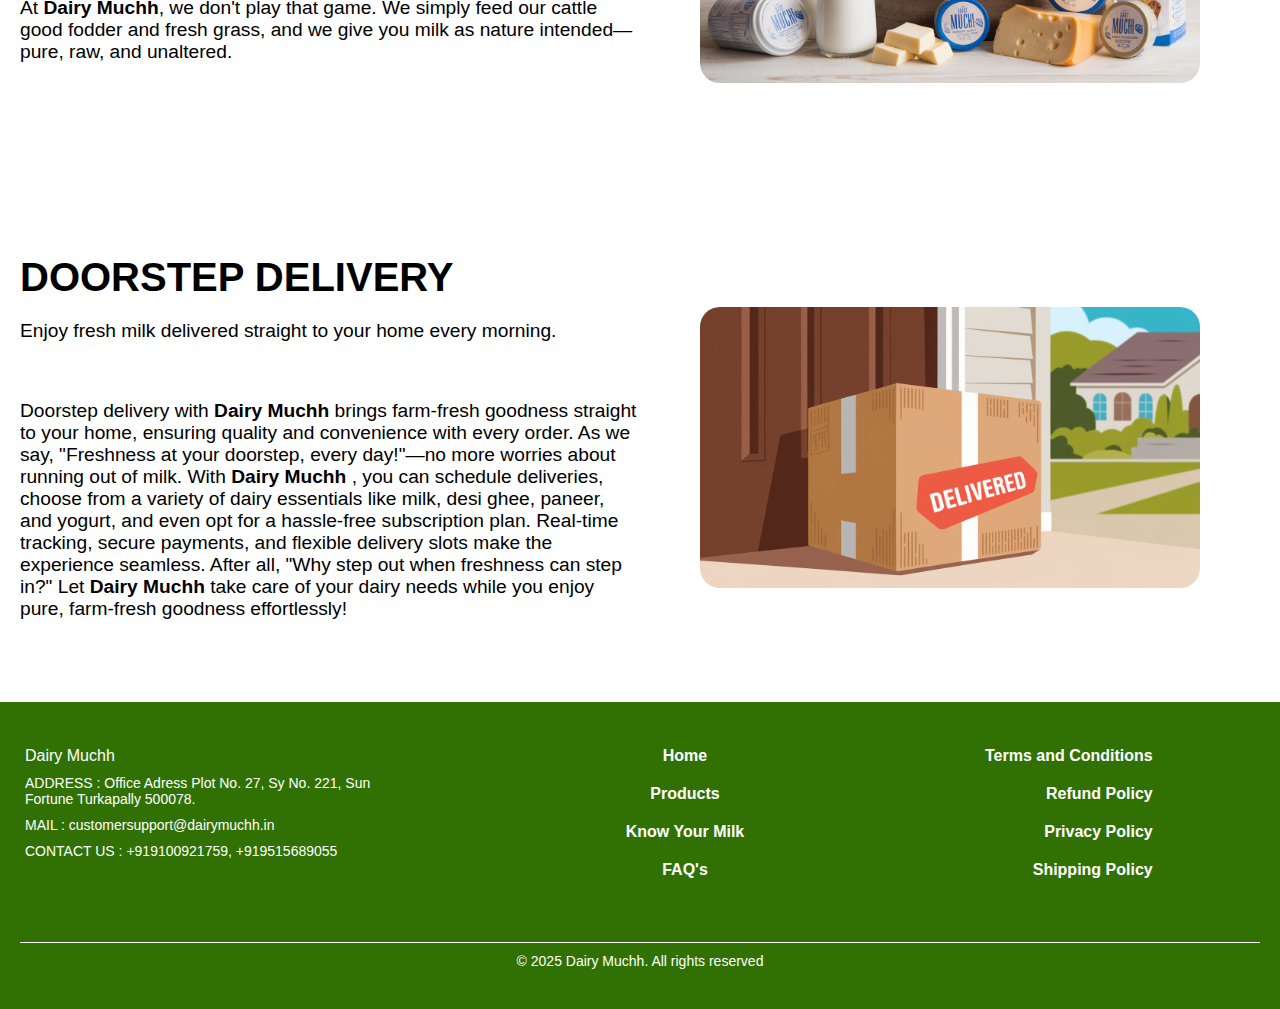
==== commit 84660d47: "Update index.html" ====
--- a/index.html
+++ b/index.html
@@ -89,7 +89,7 @@
             }
     
             
-            let autoSlideInterval = setInterval(() => moveSlide(1), 1000);
+            let autoSlideInterval = setInterval(() => moveSlide(1), 5000);
     
             
             sliderContainer.addEventListener("mouseenter", () => clearInterval(autoSlideInterval));
--- a/styles.css
+++ b/styles.css
@@ -59,6 +59,84 @@
 .hero-content img {
     width: 40%;
     max-width: 400px;
+}
+
+
+
+* { box-sizing: border-box; margin: 0; padding: 0; }
+
+
+.slidebox { font-family: Arial, sans-serif; background: #f4f4f4; }
+
+.slider-container {
+    width: 80%;
+    max-width: 1200px;
+    height: 100%; 
+    margin: auto;
+    overflow: hidden;
+    position: relative;
+    border-radius: 10px;
+    box-shadow: 0 4px 8px rgba(0, 0, 0, 0.2);
+}
+
+.slider {
+    display: flex;
+    width: 100%; 
+    height: 100%;
+    transition: transform 0.5s ease-in-out;
+}
+
+.slide {
+    min-width: 100%;
+    flex: 0 0 100%;
+    display: flex;
+    justify-content: center;
+    align-items: center;
+    overflow: hidden;
+}
+
+.slide img {
+    width: 100%;
+    height: 100%;
+    object-fit: cover; 
+    border-radius: 10px;
+}
+
+
+.prev, .next {
+    position: absolute;
+    top: 50%;
+    transform: translateY(-50%);
+    background: rgba(0, 0, 0, 0.6);
+    color: white;
+    border: none;
+    padding: 12px;
+    cursor: pointer;
+    font-size: 18px;
+    z-index: 10;
+    border-radius: 50%;
+}
+.prev { left: 10px; }
+.next { right: 10px; }
+
+
+.dots {
+    text-align: center;
+    padding: 10px;
+}
+
+.dot {
+    display: inline-block;
+    width: 12px;
+    height: 12px;
+    margin: 5px;
+    background: gray;
+    border-radius: 50%;
+    cursor: pointer;
+}
+
+.active {
+    background: black;
 }
 
 .text {
@@ -387,3 +465,21 @@
         display: flex;
     }
 }
+
+@media screen and (max-width: 768px) {
+    .slider-container {
+        width: 95%;
+        height: 300px; 
+        border-radius: 5px;
+    }
+
+    .prev, .next {
+        padding: 8px;
+        font-size: 16px;
+    }
+
+    .dot {
+        width: 10px;
+        height: 10px;
+    }
+}
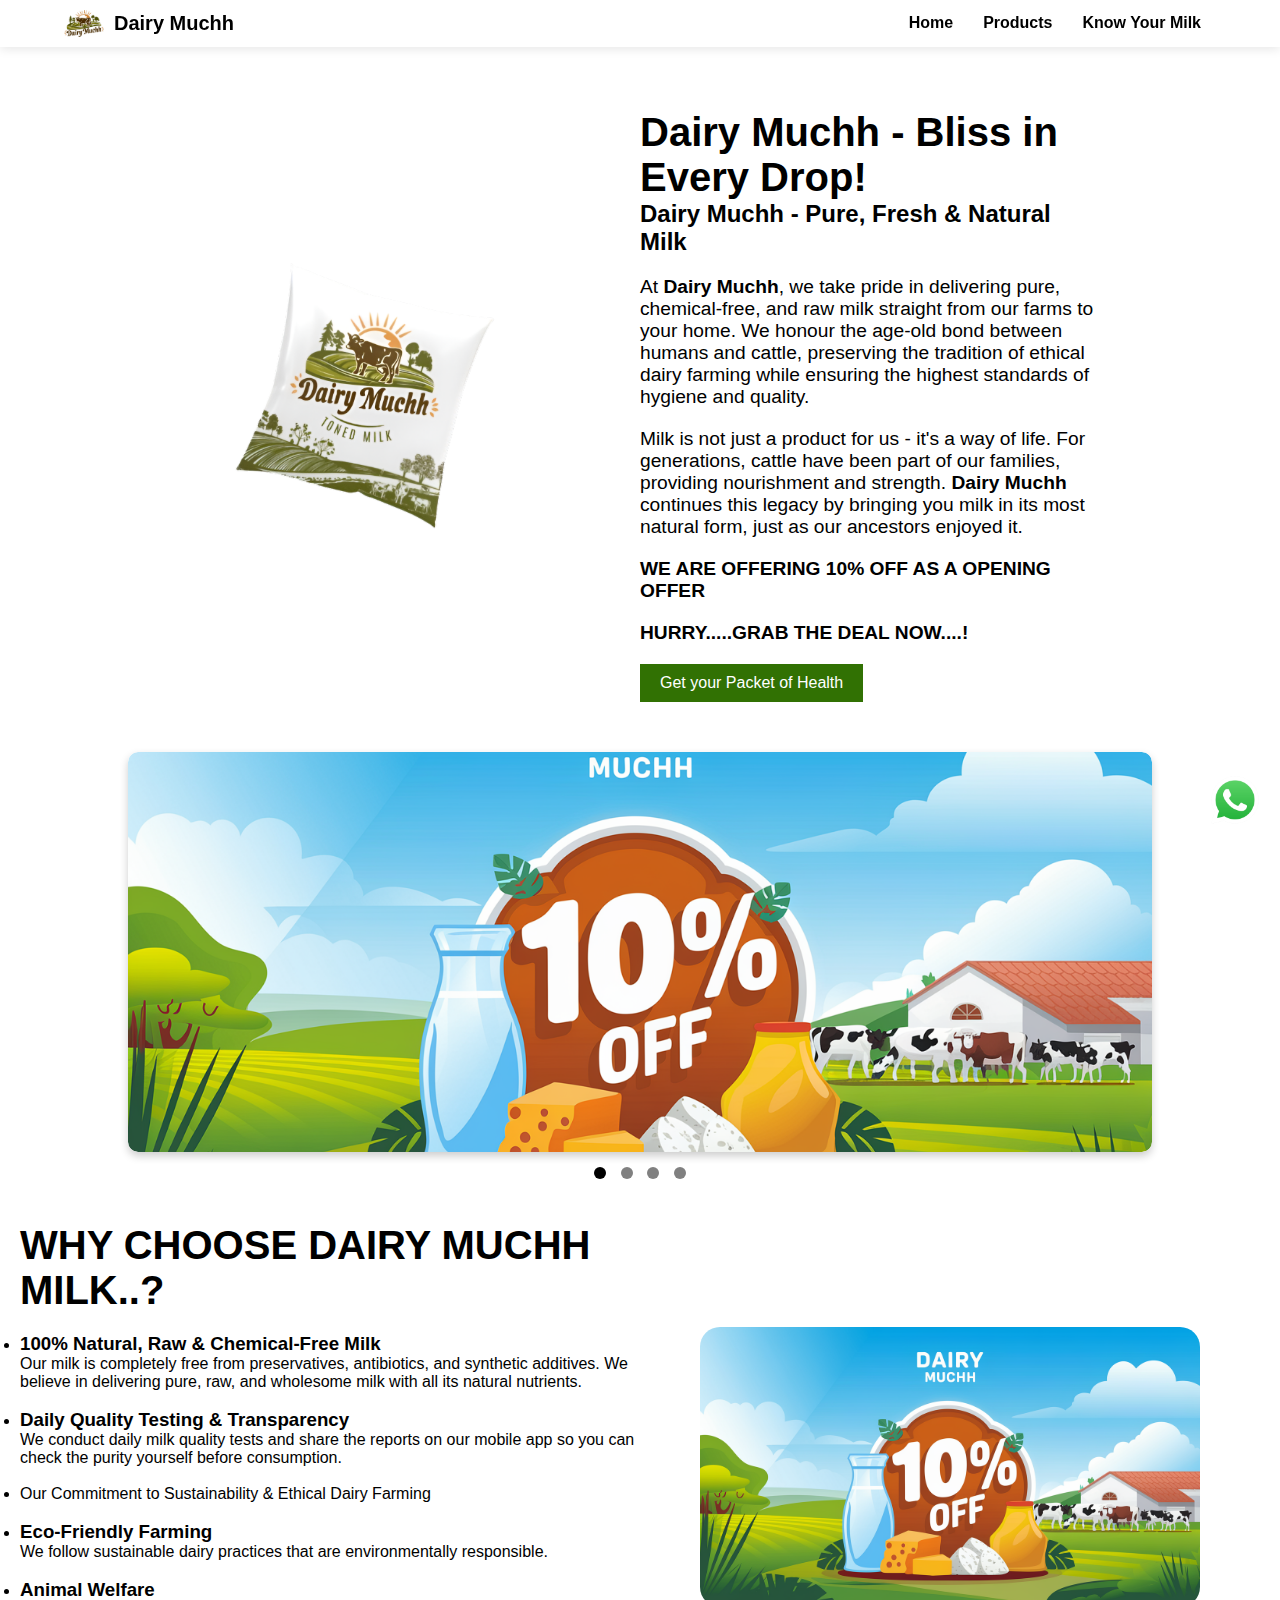
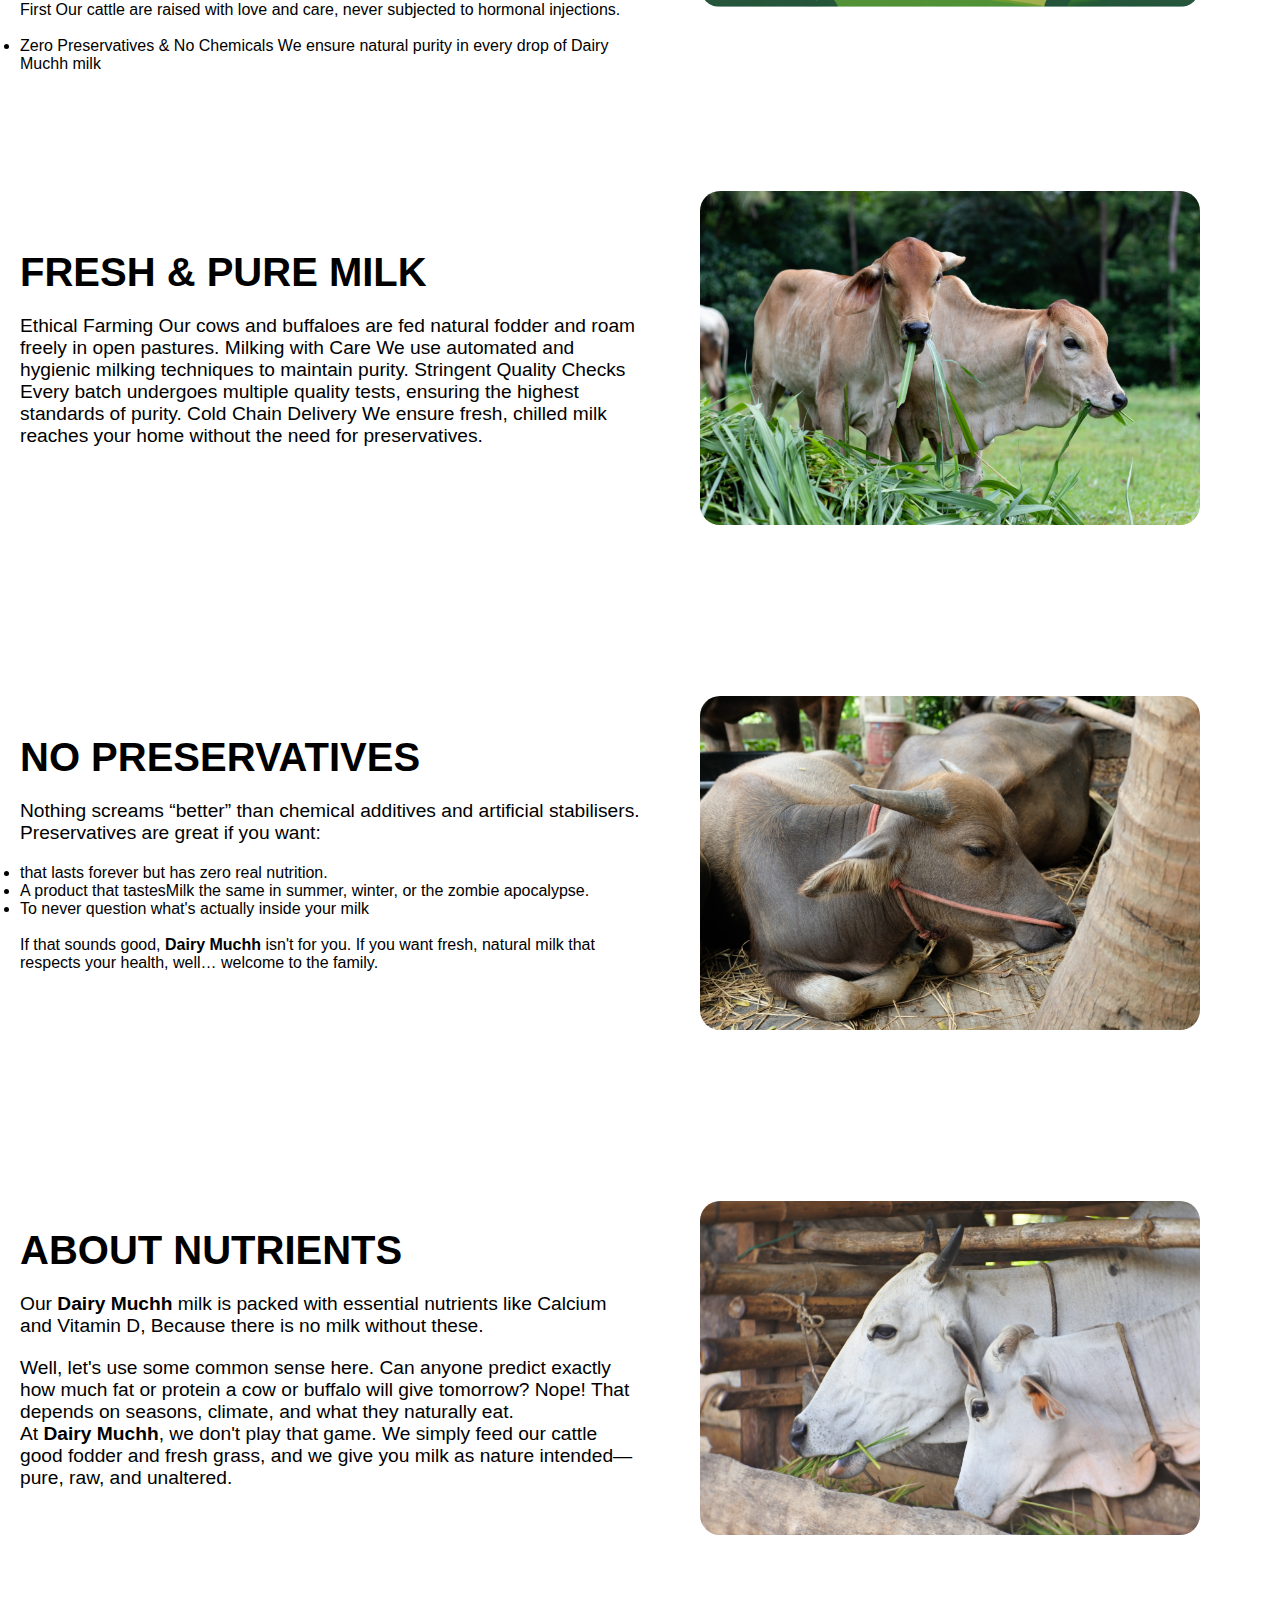
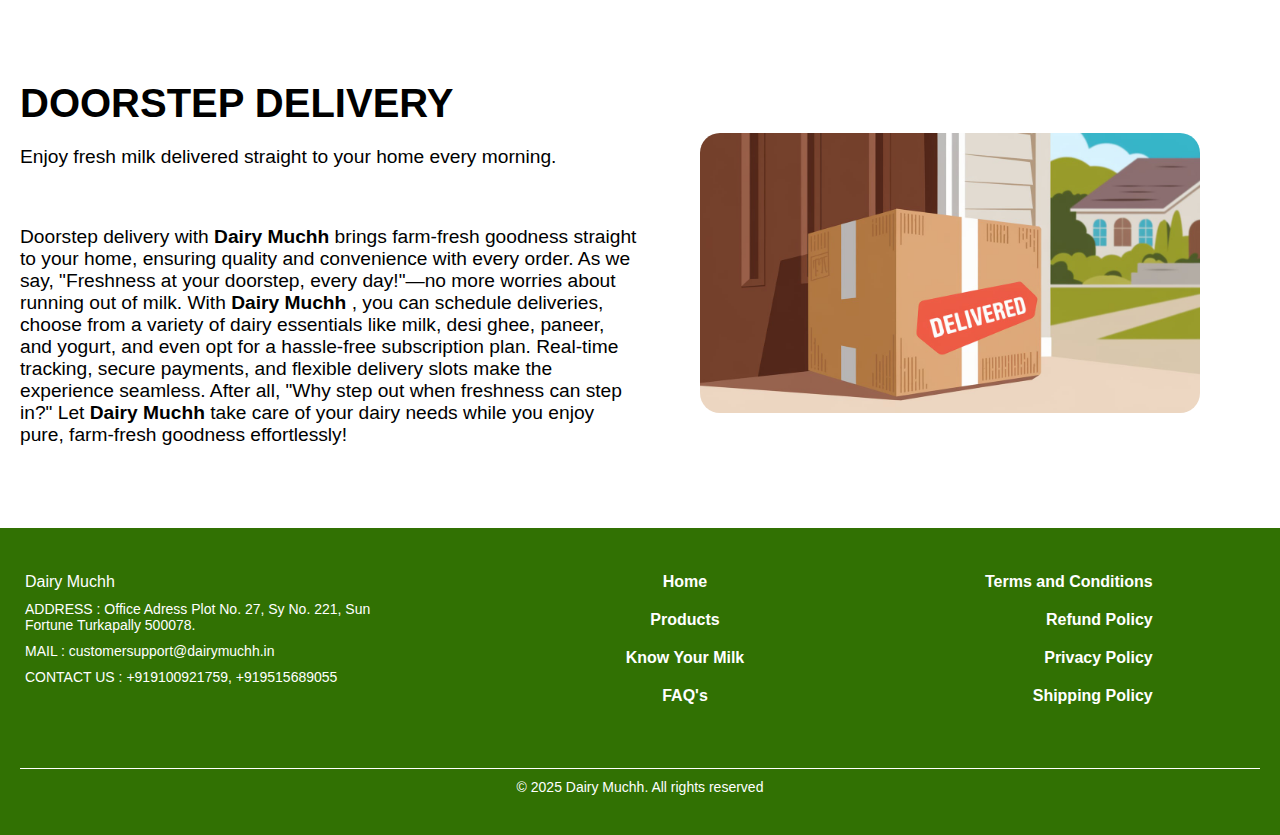
==== commit ca02f4e9: "Update index.html" ====
--- a/index.html
+++ b/index.html
@@ -146,7 +146,7 @@
                 preservatives.</p>
         </div>
         <div class="image">
-            <img src="./assets/calf-grass-eating.jpg" alt="Fresh & Pure Milk">
+           <img src="./assets/cow calf2.jpg" alt="Fresh & Pure Milk">
         </div>
     </div>
 
@@ -166,7 +166,7 @@
                 health, well… welcome to the family.</p>
         </div>
         <div class="image">
-            <img src="./assets/milk-glass.jpg" alt="No Preservatives">
+            <img src="./assets/calf1.jpg" alt="No Preservatives">
         </div>
     </div>
 
@@ -180,7 +180,7 @@
                 and we give you milk as nature intended—pure, raw, and unaltered. </p>
         </div>
         <div class="image">
-            <img src="./assets/products.webp" alt="About Nutrients">
+           <img src="./assets/cow1.jpg" alt="About Nutrients">
         </div>
     </div>
 
--- a/styles.css
+++ b/styles.css
@@ -66,7 +66,7 @@
 * { box-sizing: border-box; margin: 0; padding: 0; }
 
 
-.slidebox { font-family: Arial, sans-serif; background: #f4f4f4; }
+.slidebox { font-family: Arial, sans-serif; background: #ffffff; }
 
 .slider-container {
     width: 80%;
@@ -466,20 +466,20 @@
     }
 }
 
-@media screen and (max-width: 768px) {
+@media screen and (min-width: 768px) and (max-width: 1600px) {
     .slider-container {
-        width: 95%;
-        height: 300px; 
-        border-radius: 5px;
+        width: 80%; 
+        height: 400px; 
+        border-radius: 10px;
     }
 
     .prev, .next {
-        padding: 8px;
-        font-size: 16px;
+        padding: 12px;
+        font-size: 18px;
     }
 
     .dot {
-        width: 10px;
-        height: 10px;
-    }
-}
+        width: 12px;
+        height: 12px;
+    }
+}
